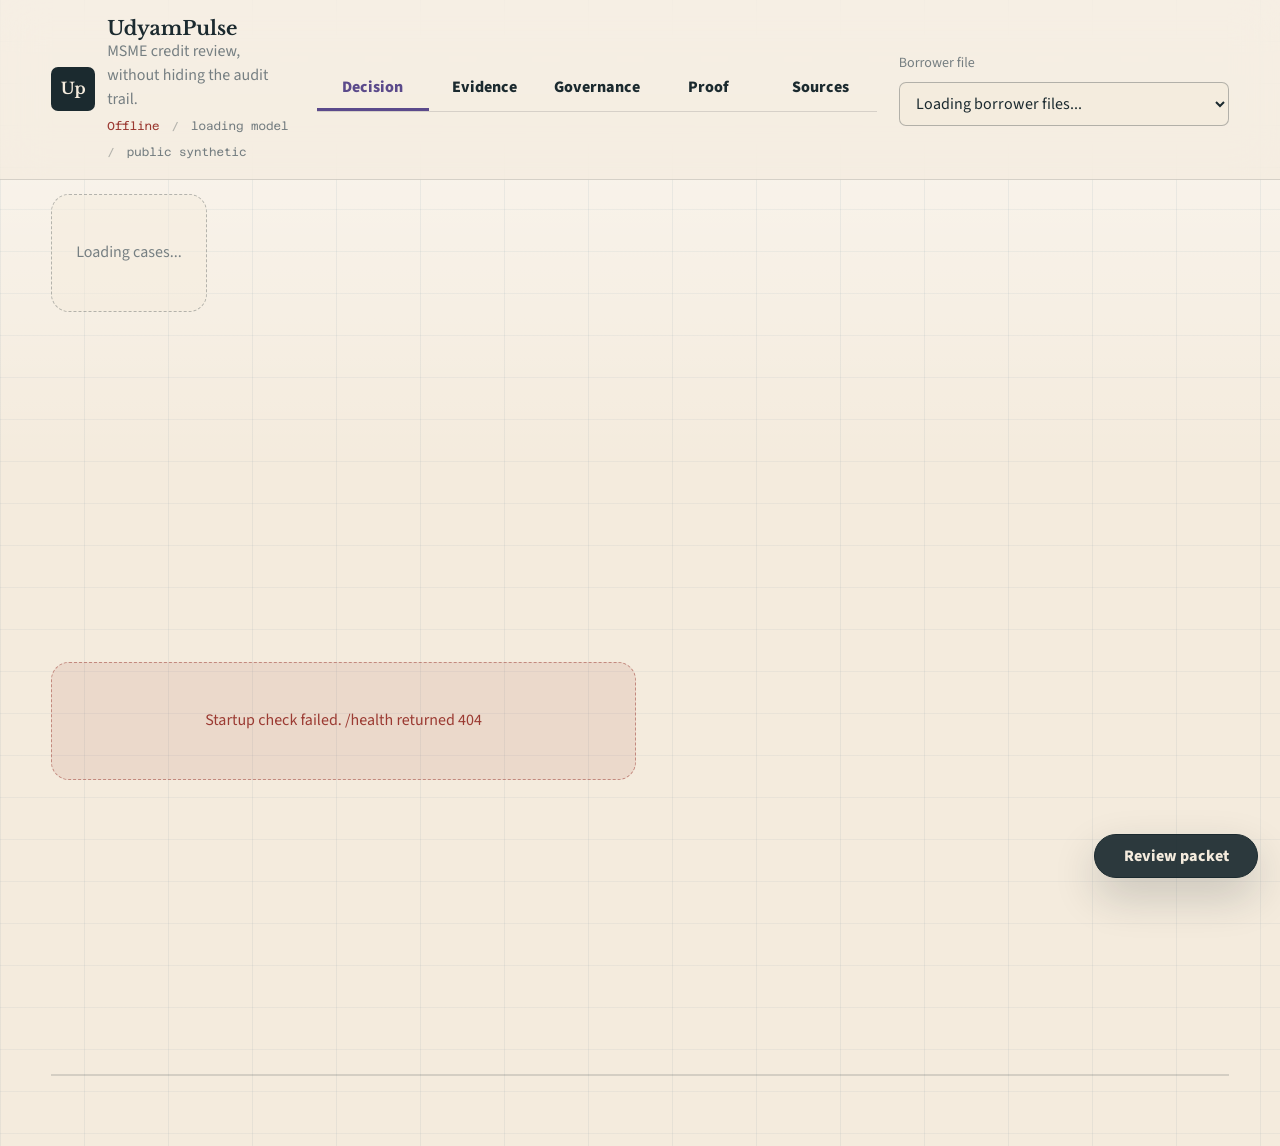
==== frontend/index.html @ 5a3220c5 "Publish Stage 2 submission evidence" ====
<!doctype html>
<html lang="en">
<head>
<meta charset="utf-8" />
<meta name="viewport" content="width=device-width, initial-scale=1" />
<title>UdyamPulse - MSME Credit Review</title>
<link rel="preconnect" href="https://fonts.googleapis.com">
<link rel="preconnect" href="https://fonts.gstatic.com" crossorigin>
<link href="https://fonts.googleapis.com/css2?family=Azeret+Mono:wght@500;600;700&family=Libre+Baskerville:wght@400;700&family=Source+Sans+3:wght@400;500;600;700;800&display=swap" rel="stylesheet">
<link rel="icon" href="data:image/svg+xml,%3Csvg xmlns='http://www.w3.org/2000/svg' viewBox='0 0 32 32'%3E%3Crect width='32' height='32' rx='7' fill='%231B2A2F'/%3E%3Cpath d='M8 9h16v2H8zM8 15h16v2H8zM8 21h10v2H8z' fill='%23F4EBDD'/%3E%3Cpath d='M20 19h5v5h-5z' fill='%235B4A8B'/%3E%3C/svg%3E" />
<style>
  :root {
    color-scheme: light;
    --ledger-ink: #1B2A2F;
    --passbook-paper: #F4EBDD;
    --gst-ruled-blue: #2E5E7E;
    --stamp-violet: #5B4A8B;
    --marigold-audit: #C88A2D;
    --entry-red: #9B3A32;
    --ink-muted: color-mix(in srgb, var(--ledger-ink) 60%, white);
    --line: color-mix(in srgb, var(--ledger-ink) 15%, transparent);
    --line-strong: color-mix(in srgb, var(--ledger-ink) 30%, transparent);
    --veil: color-mix(in srgb, var(--passbook-paper) 66%, transparent);
    --veil-strong: color-mix(in srgb, var(--passbook-paper) 86%, white 6%);
    --violet-veil: color-mix(in srgb, var(--stamp-violet) 10%, transparent);
    --blue-veil: color-mix(in srgb, var(--gst-ruled-blue) 9%, transparent);
    --audit-veil: color-mix(in srgb, var(--marigold-audit) 16%, transparent);
    --red-veil: color-mix(in srgb, var(--entry-red) 10%, transparent);
    --shadow-large: 0 34px 90px color-mix(in srgb, var(--ledger-ink) 18%, transparent);
    --font-display: "Libre Baskerville", Georgia, ui-serif, serif;
    --font-body: "Source Sans 3", "Segoe UI", ui-sans-serif, system-ui, sans-serif;
    --font-utility: "Azeret Mono", "Cascadia Code", ui-monospace, monospace;
    --ease-out: cubic-bezier(0.22, 1, 0.36, 1);
  }

  * {
    box-sizing: border-box;
  }

  html {
    min-width: 320px;
    background: var(--passbook-paper);
  }

  body {
    margin: 0;
    min-height: 100vh;
    color: var(--ledger-ink);
    background:
      linear-gradient(90deg, color-mix(in srgb, var(--gst-ruled-blue) 7%, transparent) 1px, transparent 1px) 0 0 / 84px 84px,
      linear-gradient(0deg, color-mix(in srgb, var(--gst-ruled-blue) 6%, transparent) 1px, transparent 1px) 0 0 / 100% 42px,
      linear-gradient(180deg, color-mix(in srgb, white 62%, transparent), transparent 52vh),
      var(--passbook-paper);
    font-family: var(--font-body);
    font-size: 16px;
    line-height: 1.5;
    text-rendering: geometricPrecision;
    overflow-x: hidden;
  }

  button,
  select,
  input {
    font: inherit;
  }

  button,
  a,
  select {
    min-height: 44px;
  }

  button {
    color: inherit;
    cursor: pointer;
  }

  a {
    color: inherit;
    text-decoration: none;
  }

  code,
  .mono {
    font-family: var(--font-utility);
    font-size: 0.84rem;
  }

  code {
    display: inline-block;
    max-width: 100%;
    padding: 1px 6px;
    border: 1px solid var(--line);
    border-radius: 5px;
    background: color-mix(in srgb, white 34%, transparent);
    overflow-wrap: anywhere;
  }

  .app-canvas {
    min-height: 100vh;
  }

  .top-index {
    position: sticky;
    top: 0;
    z-index: 50;
    display: grid;
    grid-template-columns: minmax(220px, 1fr) minmax(360px, 560px) minmax(250px, 330px);
    gap: 22px;
    align-items: center;
    padding: 18px clamp(18px, 4vw, 54px);
    border-bottom: 1px solid var(--line);
    background: color-mix(in srgb, var(--passbook-paper) 68%, transparent);
    -webkit-backdrop-filter: blur(22px);
    backdrop-filter: blur(22px);
  }

  .brand {
    display: grid;
    grid-template-columns: 44px minmax(0, 1fr);
    gap: 12px;
    align-items: center;
    min-width: 0;
  }

  .brand-mark {
    display: grid;
    place-items: center;
    width: 44px;
    height: 44px;
    border-radius: 7px;
    background: var(--ledger-ink);
    color: var(--passbook-paper);
    font-family: var(--font-display);
    font-weight: 700;
  }

  .brand h1,
  .stage-title,
  .drawer-title,
  .section-title,
  .stamp-letter {
    margin: 0;
    font-family: var(--font-display);
    letter-spacing: 0;
  }

  .brand h1 {
    font-size: 1.22rem;
    line-height: 1.15;
  }

  .brand p,
  .muted,
  .fine-print {
    margin: 0;
    color: var(--ink-muted);
  }

  .status-line {
    display: flex;
    flex-wrap: wrap;
    gap: 8px 12px;
    margin-top: 6px;
    color: var(--ink-muted);
    font-family: var(--font-utility);
    font-size: 0.72rem;
  }

  .status-line span + span::before {
    content: "/";
    margin-right: 12px;
    color: var(--line-strong);
  }

  .status-line [data-state="live"] {
    color: var(--stamp-violet);
  }

  .status-line [data-state="offline"] {
    color: var(--entry-red);
  }

  .nav-index {
    display: grid;
    grid-template-columns: repeat(5, minmax(0, 1fr));
    align-items: center;
    border-bottom: 1px solid var(--line);
  }

  .nav-index button {
    min-width: 0;
    border: 0;
    border-bottom: 3px solid transparent;
    background: transparent;
    font-weight: 800;
  }

  .nav-index button:hover,
  .nav-index button:focus-visible {
    color: var(--gst-ruled-blue);
    outline: 0;
  }

  .nav-index button[aria-selected="true"] {
    color: var(--stamp-violet);
    border-bottom-color: var(--stamp-violet);
  }

  .case-picker {
    display: grid;
    grid-template-columns: minmax(0, 1fr);
    gap: 8px;
  }

  .case-picker label {
    color: var(--ink-muted);
    font-size: 0.88rem;
  }

  .case-select {
    width: 100%;
    min-width: 0;
    padding: 0 12px;
    border: 1px solid var(--line-strong);
    border-radius: 7px;
    background: color-mix(in srgb, var(--passbook-paper) 78%, transparent);
    color: var(--ledger-ink);
  }

  .file-index {
    display: grid;
    gap: 10px;
    padding: 14px clamp(18px, 4vw, 54px) 0;
  }

  .case-list {
    display: flex;
    gap: 18px;
    overflow-x: auto;
    padding-bottom: 8px;
    padding-right: 28px;
    scroll-snap-type: x proximity;
    /* Fifth+ borrower card can exceed the viewport width (5 x ~292px + gaps
       routinely beats the available row width at common desktop sizes); this
       fade signals "more to scroll" instead of reading as a clipped/broken
       layout. Safe no-op if the row happens to fit without overflow. */
    -webkit-mask-image: linear-gradient(to right, black calc(100% - 36px), transparent 100%);
    mask-image: linear-gradient(to right, black calc(100% - 36px), transparent 100%);
  }

  .case-button {
    flex: 0 0 auto;
    min-width: min(292px, 78vw);
    scroll-snap-align: start;
    display: grid;
    gap: 2px;
    padding: 6px 0 10px;
    border: 0;
    border-bottom: 2px solid var(--line);
    background: transparent;
    text-align: left;
  }

  .case-button strong {
    overflow-wrap: anywhere;
  }

  .case-button span {
    color: var(--ink-muted);
    font-size: 0.92rem;
  }

  .case-button:hover,
  .case-button:focus-visible {
    color: var(--gst-ruled-blue);
    outline: 0;
  }

  .case-button[aria-pressed="true"] {
    border-bottom-color: var(--stamp-violet);
    color: var(--stamp-violet);
  }

  .stage-shell {
    display: grid;
    gap: 28px;
    max-width: 1280px;
    margin: 0 auto;
    padding: clamp(28px, 6vw, 76px) clamp(18px, 4vw, 54px) 70px;
  }

  .decision-stage {
    display: grid;
    grid-template-columns: minmax(0, 1.05fr) minmax(280px, 0.95fr);
    gap: clamp(26px, 5vw, 72px);
    align-items: center;
    min-height: min(650px, calc(100vh - 190px));
  }

  .stage-copy {
    min-width: 0;
  }

  .stage-file {
    display: inline-grid;
    grid-auto-flow: column;
    gap: 12px;
    align-items: center;
    margin-bottom: 24px;
    color: var(--ink-muted);
  }

  .stage-file span {
    padding-bottom: 3px;
    border-bottom: 1px solid var(--line-strong);
  }

  .stage-title {
    max-width: 850px;
    font-size: 5.15rem;
    line-height: 0.98;
  }

  .stage-lede {
    max-width: 690px;
    margin: 28px 0 0;
    color: var(--ink-muted);
    font-size: 1.18rem;
  }

  .stage-actions {
    display: flex;
    flex-wrap: wrap;
    gap: 12px;
    margin-top: 30px;
  }

  .primary-action,
  .quiet-action,
  .drawer-close {
    display: inline-flex;
    align-items: center;
    justify-content: center;
    gap: 8px;
    min-width: 132px;
    padding: 0 16px;
    border-radius: 999px;
    font-weight: 800;
  }

  .primary-action {
    border: 1px solid var(--ledger-ink);
    background: var(--ledger-ink);
    color: var(--passbook-paper);
  }

  .quiet-action,
  .drawer-close {
    border: 1px solid var(--line-strong);
    background: color-mix(in srgb, var(--passbook-paper) 54%, transparent);
  }

  .primary-action:hover,
  .primary-action:focus-visible,
  .quiet-action:hover,
  .quiet-action:focus-visible,
  .drawer-close:hover,
  .drawer-close:focus-visible {
    transform: translateY(-1px);
    outline: 0;
  }

  .verdict-stage {
    position: relative;
    min-width: 0;
    padding: clamp(24px, 4vw, 44px);
    border: 1px solid var(--line-strong);
    border-radius: 28px;
    background: color-mix(in srgb, var(--passbook-paper) 50%, transparent);
    -webkit-backdrop-filter: blur(22px);
    backdrop-filter: blur(22px);
    box-shadow: var(--shadow-large);
    overflow: hidden;
  }

  .verdict-stage::before {
    content: "";
    position: absolute;
    inset: 18px;
    border: 2px double color-mix(in srgb, var(--stamp-violet) 74%, transparent);
    border-radius: 22px;
    pointer-events: none;
    transform: rotate(-0.4deg);
  }

  .stamp-note {
    position: relative;
    display: grid;
    gap: 24px;
  }

  .risk-mark {
    width: max-content;
    min-height: 32px;
    display: inline-flex;
    align-items: center;
    padding: 4px 11px;
    border: 1px solid var(--stamp-violet);
    border-radius: 999px;
    color: var(--stamp-violet);
    font-weight: 800;
  }

  .stamp-letter {
    color: var(--stamp-violet);
    font-size: 7.6rem;
    line-height: 0.82;
  }

  .stamp-score {
    display: grid;
    grid-template-columns: minmax(0, 1fr) auto;
    gap: 18px;
    align-items: end;
    padding-bottom: 18px;
    border-bottom: 1px solid color-mix(in srgb, var(--stamp-violet) 34%, transparent);
  }

  .stamp-score strong {
    color: var(--stamp-violet);
    font-family: var(--font-utility);
    font-size: 1.2rem;
  }

  .limit-number {
    color: var(--gst-ruled-blue);
    font-family: var(--font-utility);
    font-size: 2.4rem;
    font-weight: 800;
  }

  .decision-line {
    display: grid;
    gap: 12px;
  }

  .decision-line div {
    display: grid;
    grid-template-columns: minmax(0, 1fr) auto;
    gap: 14px;
    padding-bottom: 12px;
    border-bottom: 1px solid var(--line);
  }

  .decision-line span {
    color: var(--ink-muted);
  }

  .decision-word {
    font-family: var(--font-display);
    font-size: 1.4rem;
  }

  .decision-word.approved {
    color: var(--stamp-violet);
  }

  .decision-word.rejected,
  .entry-red {
    color: var(--entry-red);
  }

  .decision-word.review {
    color: var(--marigold-audit);
  }

  .source-glance {
    grid-column: 1 / -1;
    display: grid;
    grid-template-columns: repeat(4, minmax(0, 1fr));
    gap: 0;
    border-top: 1px solid var(--line-strong);
    border-bottom: 1px solid var(--line-strong);
    background: color-mix(in srgb, var(--passbook-paper) 42%, transparent);
    -webkit-backdrop-filter: blur(18px);
    backdrop-filter: blur(18px);
  }

  .source-glance div {
    min-width: 0;
    padding: 18px;
    border-right: 1px solid var(--line);
  }

  .source-glance div:last-child {
    border-right: 0;
  }

  .source-glance span {
    display: block;
    color: var(--ink-muted);
  }

  .source-glance strong {
    display: block;
    margin-top: 4px;
    overflow-wrap: anywhere;
  }

  .portfolio-ribbon {
    display: grid;
    grid-template-columns: repeat(4, minmax(0, 1fr));
    border-top: 1px solid var(--line);
    border-bottom: 1px solid var(--line);
  }

  .impact-item {
    min-width: 0;
    padding: 20px 22px;
    border-right: 1px solid var(--line);
  }

  .impact-item:last-child {
    border-right: 0;
  }

  .impact-item span {
    color: var(--ink-muted);
  }

  .impact-item strong {
    display: block;
    margin: 5px 0;
    color: var(--gst-ruled-blue);
    font-family: var(--font-utility);
    font-size: 1.45rem;
    overflow-wrap: anywhere;
  }

  .scrim {
    position: fixed;
    inset: 0;
    z-index: 60;
    background: color-mix(in srgb, var(--ledger-ink) 12%, transparent);
    opacity: 0;
    pointer-events: none;
    transition: opacity 240ms var(--ease-out);
  }

  body.drawer-open .scrim {
    opacity: 1;
    pointer-events: none;
  }

  .review-drawer {
    position: fixed;
    z-index: 70;
    top: 154px;
    right: 24px;
    width: min(560px, calc(100vw - 48px));
    height: calc(100vh - 170px);
    display: grid;
    grid-template-rows: auto auto minmax(0, 1fr);
    border: 1px solid var(--line-strong);
    border-radius: 28px;
    background: color-mix(in srgb, var(--passbook-paper) 90%, white 6%);
    -webkit-backdrop-filter: blur(28px);
    backdrop-filter: blur(28px);
    box-shadow: var(--shadow-large);
    transform: translateX(calc(100% + 28px));
    opacity: 0;
    transition: transform 360ms var(--ease-out), opacity 240ms var(--ease-out);
    overflow: hidden;
  }

  body.drawer-open .review-drawer {
    transform: translateX(0);
    opacity: 1;
  }

  .drawer-head {
    display: grid;
    grid-template-columns: minmax(0, 1fr) auto;
    gap: 16px;
    align-items: center;
    padding: 24px 24px 16px;
    border-bottom: 1px solid var(--line);
    background: color-mix(in srgb, var(--passbook-paper) 92%, white 4%);
  }

  .drawer-title {
    font-size: 1.35rem;
  }

  .drawer-stamp {
    display: grid;
    grid-template-columns: auto minmax(0, 1fr);
    gap: 16px;
    align-items: center;
    padding: 18px 24px;
    border-bottom: 1px solid var(--line);
    background: color-mix(in srgb, var(--passbook-paper) 86%, var(--stamp-violet) 8%);
  }

  .drawer-stamp .stamp-letter {
    font-size: 4rem;
  }

  .stamp-ledger {
    display: grid;
    grid-template-columns: repeat(2, minmax(0, 1fr));
    gap: 8px 18px;
  }

  .stamp-ledger div {
    display: grid;
    gap: 1px;
  }

  .stamp-ledger span {
    color: var(--ink-muted);
  }

  .stamp-ledger strong {
    font-family: var(--font-utility);
  }

  .drawer-body {
    min-height: 0;
    overflow: auto;
    padding: 24px;
    background: color-mix(in srgb, var(--passbook-paper) 92%, white 4%);
  }

  .drawer-launch {
    position: fixed;
    right: 22px;
    bottom: 22px;
    z-index: 25;
    min-width: 164px;
    border: 1px solid var(--ledger-ink);
    border-radius: 999px;
    background: color-mix(in srgb, var(--ledger-ink) 92%, transparent);
    color: var(--passbook-paper);
    box-shadow: 0 18px 44px color-mix(in srgb, var(--ledger-ink) 20%, transparent);
    font-weight: 800;
  }

  body.drawer-open .drawer-launch {
    opacity: 0;
    pointer-events: none;
  }

  .detail-grid,
  .detail-grid-3,
  .memo-grid {
    display: grid;
    gap: 16px;
  }

  .detail-grid,
  .memo-grid {
    grid-template-columns: repeat(2, minmax(0, 1fr));
  }

  .detail-grid-3 {
    grid-template-columns: repeat(3, minmax(0, 1fr));
  }

  .detail-section {
    min-width: 0;
    display: grid;
    gap: 14px;
    padding-bottom: 18px;
    border-bottom: 1px solid var(--line);
  }

  .detail-section + .detail-section,
  .spaced {
    margin-top: 22px;
  }

  .section-title {
    font-size: 1.08rem;
  }

  .ledger-table {
    width: 100%;
    border-collapse: collapse;
  }

  .ledger-table td,
  .ledger-table th {
    padding: 10px 0;
    border-bottom: 1px solid var(--line);
    text-align: left;
    vertical-align: top;
  }

  .ledger-table th {
    color: var(--ink-muted);
    font-weight: 700;
  }

  .ledger-table td:last-child,
  .ledger-table th:last-child {
    text-align: right;
  }

  .ledger-table tr:last-child td {
    border-bottom: 0;
  }

  .meter-list,
  .journal-list,
  .reason-list {
    display: grid;
    gap: 12px;
  }

  .meter-list {
    padding-right: 32px;
  }

  .meter-row {
    display: grid;
    gap: 7px;
  }

  .meter-head {
    display: grid;
    grid-template-columns: minmax(0, 1fr) auto;
    gap: 12px;
  }

  .meter-head strong,
  .number {
    font-family: var(--font-utility);
  }

  .score-rule {
    height: 9px;
    border: 1px solid var(--line);
    border-radius: 999px;
    background: color-mix(in srgb, white 40%, transparent);
    overflow: hidden;
  }

  .score-rule span {
    display: block;
    width: var(--value);
    height: 100%;
    background: linear-gradient(90deg, var(--gst-ruled-blue), var(--stamp-violet));
  }

  .journal-row,
  .reason-row {
    display: grid;
    gap: 4px;
    padding: 13px 0;
    border-bottom: 1px solid var(--line);
  }

  .journal-row:last-child,
  .reason-row:last-child {
    border-bottom: 0;
  }

  .journal-state {
    color: var(--gst-ruled-blue);
    font-family: var(--font-utility);
    font-size: 0.82rem;
  }

  .truth-note {
    padding: 13px 14px;
    border: 1px solid color-mix(in srgb, var(--marigold-audit) 40%, transparent);
    border-radius: 12px;
    background: var(--audit-veil);
  }

  .empty-state,
  .error-state,
  .skeleton {
    min-height: 118px;
    display: grid;
    place-items: center;
    padding: 24px;
    border: 1px dashed var(--line-strong);
    border-radius: 18px;
    background: color-mix(in srgb, var(--passbook-paper) 46%, transparent);
    color: var(--ink-muted);
    text-align: center;
  }

  .error-state {
    border-color: color-mix(in srgb, var(--entry-red) 50%, transparent);
    background: var(--red-veil);
    color: var(--entry-red);
  }

  @media (prefers-reduced-motion: reduce) {
    *,
    *::before,
    *::after {
      animation-duration: 0.01ms !important;
      animation-iteration-count: 1 !important;
      scroll-behavior: auto !important;
      transition-duration: 0.01ms !important;
    }
  }

  @media (max-width: 1120px) {
    .top-index {
      grid-template-columns: 1fr;
      gap: 14px;
    }

    .decision-stage {
      grid-template-columns: 1fr;
      min-height: 0;
    }

    .stage-title {
      max-width: 820px;
      font-size: 4.6rem;
    }

    .source-glance,
    .portfolio-ribbon {
      grid-template-columns: repeat(2, minmax(0, 1fr));
    }

    .source-glance div:nth-child(2),
    .impact-item:nth-child(2) {
      border-right: 0;
    }

    .source-glance div:nth-child(-n + 2),
    .impact-item:nth-child(-n + 2) {
      border-bottom: 1px solid var(--line);
    }
  }

  @media (max-width: 760px) {
    body {
      font-size: 15px;
    }

    .top-index {
      padding: 14px 16px;
    }

    .nav-index {
      grid-template-columns: repeat(3, minmax(0, 1fr));
    }

    .file-index {
      padding: 12px 16px 0;
    }

    .stage-shell {
      padding: 26px 16px 132px;
    }

    .portfolio-ribbon {
      margin-bottom: 24px;
    }

    .drawer-launch {
      display: none;
    }

    .stage-title {
      font-size: 2.8rem;
    }

    .stamp-letter {
      font-size: 5.2rem;
    }

    .limit-number {
      font-size: 1.65rem;
    }

    .stage-lede {
      font-size: 1.04rem;
    }

    .verdict-stage {
      border-radius: 22px;
      padding: 22px;
    }

    .decision-line div,
    .stamp-score,
    .stamp-ledger,
    .detail-grid,
    .detail-grid-3,
    .memo-grid,
    .source-glance,
    .portfolio-ribbon {
      grid-template-columns: 1fr;
    }

    .decision-line div,
    .stamp-score {
      align-items: start;
    }

    .source-glance div,
    .impact-item {
      border-right: 0;
      border-bottom: 1px solid var(--line);
    }

    .source-glance div:last-child,
    .impact-item:last-child {
      border-bottom: 0;
    }

    .review-drawer {
      top: auto;
      right: 8px;
      bottom: 8px;
      left: 8px;
      width: auto;
      height: min(78vh, 760px);
      border-radius: 24px;
      transform: translateY(calc(100% + 18px));
    }

    body.drawer-open .review-drawer {
      transform: translateY(0);
    }

    body.drawer-open .scrim {
      pointer-events: auto;
    }

    .drawer-head,
    .drawer-stamp,
    .drawer-body {
      padding-left: 18px;
      padding-right: 18px;
    }

    .drawer-stamp {
      grid-template-columns: 1fr;
    }
  }
</style>
</head>
<body>
  <div class="app-canvas">
    <header class="top-index">
      <a class="brand" href="#mainStage" aria-label="UdyamPulse home">
        <span class="brand-mark" aria-hidden="true">Up</span>
        <span>
          <h1>UdyamPulse</h1>
          <p>MSME credit review, without hiding the audit trail.</p>
          <span class="status-line" aria-label="System status">
            <span id="apiStatus" data-state="checking">Checking API</span>
            <span id="modelStatus">loading model</span>
            <span id="cohortStatus">public synthetic</span>
          </span>
        </span>
      </a>

      <nav id="tabs" class="nav-index" role="tablist" aria-label="Review packet index">
        <button type="button" role="tab" data-tab="decision" aria-selected="true">Decision</button>
        <button type="button" role="tab" data-tab="evidence" aria-selected="false">Evidence</button>
        <button type="button" role="tab" data-tab="governance" aria-selected="false">Governance</button>
        <button type="button" role="tab" data-tab="proof" aria-selected="false">Proof</button>
        <button type="button" role="tab" data-tab="sources" aria-selected="false">Sources</button>
      </nav>

      <div class="case-picker">
        <label for="msme">Borrower file</label>
        <select id="msme" class="case-select" aria-label="Select MSME borrower">
          <option>Loading borrower files...</option>
        </select>
      </div>
    </header>

    <section class="file-index" aria-label="Borrower file index">
      <div id="caseList" class="case-list">
        <div class="skeleton">Loading cases...</div>
      </div>
    </section>

    <main id="mainStage" class="stage-shell">
      <section id="caseSummary" class="decision-stage" aria-live="polite">
        <div class="skeleton">Loading borrower assessment...</div>
      </section>

      <section id="portfolioMetrics" class="portfolio-ribbon" aria-label="Portfolio impact"></section>
    </main>

    <button id="drawerToggle" class="drawer-launch" type="button">Review packet</button>
    <div id="drawerScrim" class="scrim" aria-hidden="true"></div>

    <aside id="reviewDrawer" class="review-drawer" aria-label="Sliding review packet" aria-hidden="true">
      <div class="drawer-head">
        <div>
          <h2 id="drawerTitle" class="drawer-title">Decision packet</h2>
          <p class="muted">Focused detail for the selected index item.</p>
        </div>
        <button id="drawerClose" class="drawer-close" type="button">Close</button>
      </div>
      <section id="decisionStamp" class="drawer-stamp" aria-label="Decision summary">
        <div class="skeleton">Loading decision stamp...</div>
      </section>
      <div id="tabContent" class="drawer-body" role="tabpanel">
        <div class="skeleton">Preparing review packet...</div>
      </div>
    </aside>
  </div>

  <script>
    const API_BASE = window.location.protocol === "file:" ? "http://localhost:8000" : "";
    const state = {
      health: null,
      msmes: [],
      portfolio: null,
      governance: null,
      validation: null,
      model: null,
      deployment: null,
      outcomeContract: null,
      submissionProof: null,
      activeId: "ntc_hero",
      activeScore: null,
      activeTab: "decision",
      drawerOpen: false,
    };

    const els = {
      apiStatus: document.getElementById("apiStatus"),
      modelStatus: document.getElementById("modelStatus"),
      cohortStatus: document.getElementById("cohortStatus"),
      msme: document.getElementById("msme"),
      caseList: document.getElementById("caseList"),
      caseSummary: document.getElementById("caseSummary"),
      decisionStamp: document.getElementById("decisionStamp"),
      portfolioMetrics: document.getElementById("portfolioMetrics"),
      tabs: document.getElementById("tabs"),
      tabContent: document.getElementById("tabContent"),
      drawer: document.getElementById("reviewDrawer"),
      drawerTitle: document.getElementById("drawerTitle"),
      drawerToggle: document.getElementById("drawerToggle"),
      drawerClose: document.getElementById("drawerClose"),
      drawerScrim: document.getElementById("drawerScrim"),
    };

    const currency = new Intl.NumberFormat("en-IN", {
      style: "currency",
      currency: "INR",
      maximumFractionDigits: 0,
    });

    const drawerTitles = {
      decision: "Decision packet",
      evidence: "Evidence packet",
      governance: "Governance packet",
      proof: "Judge proof",
      sources: "Source register",
    };

    function esc(value) {
      return String(value ?? "")
        .replace(/&/g, "&amp;")
        .replace(/</g, "&lt;")
        .replace(/>/g, "&gt;")
        .replace(/"/g, "&quot;")
        .replace(/'/g, "&#039;");
    }

    function formatCurrency(value) {
      return currency.format(Number(value || 0));
    }

    function titleize(value) {
      return String(value ?? "-")
        .replace(/_/g, " ")
        .replace(/\b\w/g, (char) => char.toUpperCase());
    }

    function code(value) {
      return `<code>${esc(value)}</code>`;
    }

    function riskMark(label) {
      return `<span class="risk-mark">${esc(label || "Review risk")}</span>`;
    }

    function statusClass(value) {
      const text = String(value || "").toLowerCase();
      if (/(reject|decline|missing|fail|offline|high|thin)/.test(text)) return "entry-red";
      if (/(approved|pass|live|connected|ready|low|stable)/.test(text)) return "approved";
      return "";
    }

    async function api(path) {
      const response = await fetch(`${API_BASE}${path}`);
      if (!response.ok) throw new Error(`${path} returned ${response.status}`);
      return response.json();
    }

    function setDrawerOpen(open) {
      state.drawerOpen = open;
      document.body.classList.toggle("drawer-open", open);
      els.drawer.setAttribute("aria-hidden", String(!open));
    }

    function setApiStatus(ok, label) {
      els.apiStatus.textContent = label;
      els.apiStatus.dataset.state = ok ? "live" : "offline";
    }

    function setModelStatusText() {
      const runtime = state.model || state.governance?.model?.runtime || {};
      return (runtime.active_provider || "fallback").replaceAll("_", " ");
    }

    function holdoutMetrics() {
      return state.validation?.splits?.holdout || state.validation?.metrics || null;
    }

    function updateStatusLine() {
      els.modelStatus.textContent = `${setModelStatusText()} model`;
      els.cohortStatus.textContent = state.portfolio?.cohort_label || "public synthetic";
    }

    function miniLedger(items) {
      return `<table class="ledger-table"><tbody>${items.map(([label, value]) => `
        <tr><td>${esc(label)}</td><td class="number">${esc(value)}</td></tr>
      `).join("")}</tbody></table>`;
    }

    function renderPortfolioMetrics() {
      const summary = state.portfolio?.summary;
      if (!summary) {
        els.portfolioMetrics.innerHTML = `<div class="empty-state">Portfolio impact unavailable.</div>`;
        return;
      }
      const pilot = state.portfolio?.pilot_metrics;
      const items = [
        ["NTC rescues", summary.ntc_rescued, "thin-file files approved with alternate data"],
        ["Credit unlocked", formatCurrency(summary.credit_unlocked), "public demo cohort"],
        ["Approval lift (target)", pilot ? `+${pilot.ntc_ntb_approval_lift_pct.value}%` : `+${summary.alternate_data_approvals - summary.traditional_approvals}`, "pilot target, not a measured benchmark"],
        ["Decision time (target)", pilot ? `${pilot.decision_time_reduction_pct.value}% saved` : `${summary.decision_time_minutes} min`, `assumed vs ${summary.manual_baseline_days} day manual baseline, not timed`],
      ];
      els.portfolioMetrics.innerHTML = items.map(([label, value, detail]) => `
        <article class="impact-item">
          <span>${esc(label)}</span>
          <strong>${esc(value)}</strong>
          <p class="fine-print">${esc(detail)}</p>
        </article>
      `).join("");
    }

    function renderCases() {
      els.msme.innerHTML = state.msmes.map((item) => `
        <option value="${esc(item.id)}">${esc(item.name)}</option>
      `).join("");
      els.msme.value = state.activeId;

      const cases = state.portfolio?.cases || [];
      els.caseList.innerHTML = cases.map((item) => `
        <button class="case-button" type="button" data-case="${esc(item.id)}" aria-pressed="${item.id === state.activeId}">
          <strong>${esc(item.name)}</strong>
          <span>${esc(item.sector)} / ${esc(item.district)}</span>
          <span class="mono">${esc(item.grade)} grade / ${formatCurrency(item.eligible_limit)}</span>
        </button>
      `).join("");
    }

    function sourceByName(score, name) {
      return (score.data_sources || []).find((source) => source.source === name)?.signal || "Source signal ready";
    }

    function renderSourceGlance(score) {
      const sources = [
        ["AA cash flow", sourceByName(score, "Account Aggregator")],
        ["GST discipline", sourceByName(score, "GST")],
        ["UPI velocity", sourceByName(score, "UPI")],
        ["EPFO footprint", sourceByName(score, "EPFO")],
      ];
      return `<div class="source-glance">${sources.map(([label, value]) => `
        <div><span>${esc(label)}</span><strong>${esc(value)}</strong></div>
      `).join("")}</div>`;
    }

    function renderCaseSummary(score) {
      if (!score) {
        els.caseSummary.innerHTML = `<div class="skeleton">Select a borrower file.</div>`;
        return;
      }
      const profile = score.profile || {};
      const fileId = state.activeId.replace(/_/g, "-");
      const traditionalClass = score.traditional.decision === "Approved" ? "approved" : "rejected";
      const alternateClass = score.alternate_data_decision.toLowerCase();
      const ntcLabel = profile.has_bureau_history ? "Bureau history present" : "New-to-Credit / New-to-Bank";
      const title = score.traditional.decision === "Rejected" && score.alternate_data_decision === "Approved"
        ? "Bureau rejection reversed."
        : score.alternate_data_decision === "Review"
          ? "Evidence moved to review."
          : score.alternate_data_decision === "Rejected"
            ? "Risk evidence confirms decline."
            : "Governed credit decision ready.";

      els.caseSummary.innerHTML = `
        <div class="stage-copy">
          <div class="stage-file">
            <span class="mono">UP-${esc(fileId)}</span>
            <span>${esc(profile.sector || "MSME")} / ${esc(profile.district || "India")}</span>
            <span>${esc(ntcLabel)}</span>
          </div>
          <h2 class="stage-title">${esc(title)}</h2>
          <p class="stage-lede">${esc(score.name)} is ${esc(score.alternate_data_decision.toLowerCase())} for ${formatCurrency(score.eligible_limit)} after consented cash-flow, GST, UPI, EPFO-style, and bureau signals are reviewed. Detailed reasons, fairness checks, proof, and sandbox boundaries live in the sliding review packet.</p>
          <div class="stage-actions">
            <button class="primary-action" type="button" data-open-tab="decision">Open decision packet</button>
            <button class="quiet-action" type="button" data-open-tab="sources">View source map</button>
          </div>
        </div>
        <aside class="verdict-stage" aria-label="Decision stage">
          <div class="stamp-note">
            ${riskMark(score.risk_band)}
            <div class="stamp-score">
              <span class="stamp-letter">${esc(score.grade)}</span>
              <strong>${esc(score.score)}/100</strong>
            </div>
            <div>
              <p class="muted">Eligible limit</p>
              <div class="limit-number">${formatCurrency(score.eligible_limit)}</div>
            </div>
            <div class="decision-line">
              <div><span>Traditional bureau screen</span><strong class="decision-word ${traditionalClass}">${esc(score.traditional.decision)}</strong></div>
              <div><span>UdyamPulse alternate-data review</span><strong class="decision-word ${alternateClass}">${esc(score.alternate_data_decision)}</strong></div>
              <div><span>Runtime</span><strong class="mono">${esc(setModelStatusText())}</strong></div>
            </div>
          </div>
        </aside>
        ${renderSourceGlance(score)}
      `;

      els.caseSummary.querySelectorAll("[data-open-tab]").forEach((button) => {
        button.addEventListener("click", () => setTab(button.dataset.openTab, true));
      });
    }

    function renderDecisionStamp(score) {
      const validation = holdoutMetrics();
      const governance = state.governance;
      if (!score) {
        els.decisionStamp.innerHTML = `<div class="skeleton">Decision summary unavailable.</div>`;
        return;
      }
      els.decisionStamp.innerHTML = `
        <span class="stamp-letter">${esc(score.grade)}</span>
        <div class="stamp-ledger">
          <div><span>Score</span><strong>${esc(score.score)}/100</strong></div>
          <div><span>Risk</span><strong>${esc(score.risk_band)}</strong></div>
          <div><span>Limit</span><strong>${formatCurrency(score.eligible_limit)}</strong></div>
          <div><span>Model</span><strong>${esc(setModelStatusText())}</strong></div>
          <div><span>Audit</span><strong>${esc(governance?.audit?.events_recorded ?? "-")} events</strong></div>
          <div><span>Holdout AUC</span><strong>${esc(validation?.auc ?? "-")}</strong></div>
        </div>
      `;
    }

    function renderPillars(score) {
      return Object.entries(score.pillars || {}).map(([key, value]) => {
        const width = Math.max(0, Math.min(100, Number(value) * 5));
        return `
          <div class="meter-row">
            <div class="meter-head"><span>${esc(titleize(key))}</span><strong>${esc(value)}/20</strong></div>
            <div class="score-rule" aria-hidden="true"><span style="--value: ${width}%;"></span></div>
          </div>
        `;
      }).join("");
    }

    function renderReasons(reasons = []) {
      return reasons.map((reason) => `
        <article class="reason-row">
          <strong>${esc(reason)}</strong>
        </article>
      `).join("") || `<div class="empty-state">No reason codes available.</div>`;
    }

    function itemTitle(item) {
      return item.control || item.code || item.stage || item.source || item.layer || item.step || item.title || item.criterion || item.common_pattern || "Review item";
    }

    function itemDetail(item) {
      return item.detail || item.evidence || item.signal || item.proves || item.expected || item.implemented || item.udyampulse_advantage || item.proof || "";
    }

    function renderJournal(items = [], emptyLabel = "No rows available.") {
      return items.map((item) => {
        const stateText = item.status || item.decision || item.method || item.endpoint || item.category || "Review";
        return `
          <article class="journal-row">
            <span class="journal-state ${statusClass(stateText)}">${esc(stateText)}</span>
            <strong>${esc(itemTitle(item))}</strong>
            <p class="muted">${esc(itemDetail(item))}</p>
          </article>
        `;
      }).join("") || `<div class="empty-state">${esc(emptyLabel)}</div>`;
    }

    function renderFairnessRows(rows = []) {
      return `<table class="ledger-table"><tbody>${rows.map((row) => `
        <tr><td>${esc(row.group)} (${esc(row.count)})</td><td class="number">${esc(row.alternate_approval_rate)}%</td></tr>
      `).join("") || `<tr><td>No rows</td><td class="number">-</td></tr>`}</tbody></table>`;
    }

    function renderDecisionTab(score) {
      const improvement = score.improvement_plan;
      const improvementText = improvement
        ? `${improvement.action} Potential grade: ${improvement.potential_grade}; limit uplift: ${formatCurrency(improvement.limit_increase)}.`
        : "Maintain GST filing continuity, low bounce rate, and broad digital counterparties to preserve the current fast-track grade.";
      return `
        <section class="detail-section">
          <h3 class="section-title">Five-pillar health ledger</h3>
          <div class="meter-list">${renderPillars(score)}</div>
        </section>
        <section class="detail-section">
          <h3 class="section-title">Reason-code journal</h3>
          <div class="reason-list">${renderReasons(score.reasons)}</div>
        </section>
        <section class="detail-section">
          <h3 class="section-title">Underwriter memo</h3>
          <p>${esc(score.memo)}</p>
        </section>
        <section class="detail-section">
          <h3 class="section-title">Borrower improvement note</h3>
          <p>${esc(improvementText)}</p>
        </section>
      `;
    }

    function renderEvidenceTab(score) {
      const pd = score.pd_estimate;
      const pdLine = typeof pd === "number"
        ? `<p class="muted">Proxy PD <strong>${(pd * 100).toFixed(1)}%</strong> via <code>${esc(score.ml?.provider)}</code>; review threshold ${((score.ml?.pd_review_threshold ?? 0) * 100).toFixed(1)}%.</p>
           <p class="truth-note">Public consumer-credit proxy, not IDBI/MSME calibration. It may route a scorecard/model disagreement to human review, but it cannot auto-decline.</p>`
        : "";
      return `
        <section class="detail-section">
          <h3 class="section-title">Model attribution</h3>
          <p class="muted">Baseline score ${esc(score.ml?.baseline_score)} with exact Shapley-equivalent contributions from the active PD model.</p>
          ${pdLine}
          <div class="reason-list spaced">${renderReasons(score.ml?.top_reasons || [])}</div>
        </section>
        <section class="detail-section">
          <h3 class="section-title">Decision path</h3>
          <div class="journal-list">${renderJournal(score.decision_path, "No decision path rows available.")}</div>
        </section>
        <section class="detail-section">
          <h3 class="section-title">Policy guardrails</h3>
          ${miniLedger([
            ["Policy version", score.policy?.version || "-"],
            ["Decision route", score.policy?.route || "-"],
            ["Policy decision", score.policy?.decision || score.alternate_data_decision],
          ])}
          <div class="journal-list">${renderJournal(score.policy_guardrails, "No guardrail rows available.")}</div>
        </section>
      `;
    }

    function renderGovernanceTab() {
      const governance = state.governance;
      const validation = holdoutMetrics();
      const validationDesign = state.validation?.validation_design;
      const pilot = governance?.pilot_metrics || state.portfolio?.pilot_metrics;
      const fairness = governance?.fairness || {};
      const runtime = governance?.model?.runtime || {};
      const deployment = state.deployment || governance?.deployment || {};
      if (!governance) return `<div class="empty-state">Governance data is not loaded yet.</div>`;

      return `
        <section class="detail-section">
          <h3 class="section-title">Model and audit</h3>
          ${miniLedger([
            ["Audit events", governance.audit.events_recorded],
            ["Model version", governance.model.version],
            ["Active model", runtime.active_provider || "linear"],
          ])}
        </section>
        <section class="detail-section">
          <h3 class="section-title">Public proxy holdout</h3>
          ${validation ? miniLedger([
            ["AUC", validation.auc],
            ["Gini", validation.gini],
            ["KS", validation.ks],
            ["PR-AUC", validation.pr_auc],
            ["Brier", validation.brier_score],
            ["Calibration error", validation.expected_calibration_error],
            ["PSI stability", state.validation?.drift?.psi_development_vs_holdout ?? "-"],
          ]) : `<div class="empty-state">No validation report.</div>`}
          ${validationDesign ? `<p class="truth-note">${esc(validationDesign)}</p>` : ""}
        </section>
        <section class="detail-section">
          <h3 class="section-title">Pilot promotion gate</h3>
          ${miniLedger([
            ["Runtime mode", titleize(deployment.mode)],
            ["Current status", titleize(deployment.status)],
            ["Pilot ready", deployment.pilot_ready ? "Yes" : "No - blocked safely"],
            ["Blocking gates", deployment.blockers?.length ?? "-"],
          ])}
          <p class="truth-note">The public demo stays available. Pilot and production startup fail closed until every bank-data, OOT, identity, HMAC, and durable-audit gate passes.</p>
          <div class="journal-list">${renderJournal(deployment.gates, "No deployment gates available.")}</div>
        </section>
        <section class="detail-section">
          <h3 class="section-title">Pilot KPI targets</h3>
          ${pilot ? miniLedger([
            ["NTC/NTB lift", `+${pilot.ntc_ntb_approval_lift_pct.value}%`],
            ["Decision time", `${pilot.decision_time_reduction_pct.value}% saved`],
            ["Approved sectors", pilot.portfolio_diversification.approved_sector_count],
            ["Approved districts", pilot.portfolio_diversification.approved_district_count],
          ]) : `<div class="empty-state">No pilot KPI rows.</div>`}
        </section>
        <section class="detail-section">
          <h3 class="section-title">Live controls</h3>
          <div class="journal-list">${renderJournal(governance.controls, "No control rows available.")}</div>
        </section>
        <section class="detail-section">
          <h3 class="section-title">Fairness gap checks</h3>
          <p class="muted">${esc(fairness.note || "Public cohort check only; production pilot requires outcome-linked monitoring.")}</p>
          <h3 class="section-title spaced">Bureau history</h3>
          ${renderFairnessRows(fairness.by_bureau_history)}
          <h3 class="section-title spaced">Sector</h3>
          ${renderFairnessRows(fairness.by_sector)}
          <h3 class="section-title spaced">Geography</h3>
          ${renderFairnessRows(fairness.by_geography)}
        </section>
      `;
    }

    function evidenceCodes(items = []) {
      return items.map((item) => code(item)).join(" ");
    }

    function renderProofTab() {
      const proof = state.submissionProof;
      if (!proof) return `<div class="empty-state">Submission proof is not loaded yet.</div>`;
      const hero = proof.hero_reversal || {};
      const truth = proof.truth_boundary || {};
      const rubric = proof.rubric_scorecard || [];
      const gaps = proof.competitor_gap_map || [];
      const runbook = proof.judge_runbook || [];
      const capabilities = proof.backend_capabilities || [];
      const apis = proof.api_catalog || [];

      return `
        <section class="detail-section">
          <h3 class="section-title">Judge proof</h3>
          ${miniLedger([
            ["Proof API", proof.status || "Live"],
            ["Hero case", hero.case || "-"],
            ["Traditional", hero.traditional_decision || "-"],
            ["UdyamPulse", hero.alternate_data_decision || "-"],
            ["Grade", `${hero.grade || "-"} / ${hero.score ?? "-"} score`],
          ])}
        </section>
        <section class="detail-section">
          <h3 class="section-title">Truth boundary</h3>
          ${miniLedger([
            ["Public data", truth.public_data ? "Synthetic demo cohort" : "-"],
            ["Private IDBI data", truth.private_idbi_data === "not_claimed" ? "Not claimed" : titleize(truth.private_idbi_data)],
            ["Sandbox access", truth.sandbox_access ? "Post-shortlisting" : "-"],
            ["Production model", truth.production_model ? "Public proxy blocked from pilot" : "-"],
          ])}
        </section>
        <section class="detail-section">
          <h3 class="section-title">Rubric scorecard</h3>
          <div class="journal-list">
            ${rubric.map((item) => `
              <article class="journal-row">
                <span class="journal-state">${esc(item.criterion || "Rubric")}</span>
                <strong>${esc(item.proof)}</strong>
                <p class="muted">${evidenceCodes(item.evidence)}</p>
              </article>
            `).join("")}
          </div>
        </section>
        <section class="detail-section">
          <h3 class="section-title">Competitor gap map</h3>
          <div class="journal-list">${renderJournal(gaps, "No competitor gap rows.")}</div>
        </section>
        <section class="detail-section">
          <h3 class="section-title">Judge runbook</h3>
          <div class="journal-list">${renderJournal(runbook, "No runbook rows.")}</div>
        </section>
        <section class="detail-section">
          <h3 class="section-title">Backend capability and API catalog</h3>
          <div class="journal-list">${renderJournal(capabilities, "No capability rows.")}</div>
          <div class="journal-list spaced">${apis.map((item) => `
            <article class="journal-row">
              <span class="journal-state">${esc(item.method)} ${esc(item.path)}</span>
              <strong>${esc(item.layer)}</strong>
              <p class="muted">${esc(item.proves)}</p>
            </article>
          `).join("")}</div>
        </section>
      `;
    }

    function renderSourcesTab(score) {
      const contract = state.outcomeContract || {};
      const split = contract.split_policy || {};
      return `
        <section class="detail-section">
          <h3 class="section-title">Data source register</h3>
          <div class="journal-list">${renderJournal(score.data_sources, "No source rows available.")}</div>
        </section>
        <section class="detail-section">
          <h3 class="section-title">Sandbox readiness</h3>
          <div class="journal-list">
            <article class="journal-row">
              <span class="journal-state">Current cohort</span>
              <strong>Public synthetic data</strong>
              <p class="muted">The repository does not include private IDBI sandbox credentials, customer data, or repayment labels.</p>
            </article>
            <article class="journal-row">
              <span class="journal-state">Feed contract</span>
              <strong>AA/GST/UPI/EPFO payload path</strong>
              <p class="muted">${code("POST /sandbox/score")} accepts sandbox-style payloads and maps them into this same score packet.</p>
            </article>
            <article class="journal-row">
              <span class="journal-state">${esc(contract.contract_version || "Outcome contract")}</span>
              <strong>Dated 12-month labels · ${esc(split.method || "chronological OOT split")}</strong>
              <p class="muted">No random shuffle: ${esc(split.random_shuffle === false ? "enforced" : "pending")}. ${code("GET /sandbox/outcome-contract")} defines the schema; ${code("POST /sandbox/pilot-readiness")} checks maturity, temporal splits, source coverage, NTC volume, and fairness support without persisting records.</p>
            </article>
            <article class="journal-row">
              <span class="journal-state">Stage 2 boundary</span>
              <strong>IDBI-calibrated retraining and Bedrock</strong>
              <p class="muted">Retrain the shipped XGBoost/logistic pipeline on dated IDBI MSME outcomes, validate a true out-of-time window, and enable Bedrock memos only with approved credentials.</p>
            </article>
          </div>
        </section>
      `;
    }

    function renderTabContent() {
      const score = state.activeScore;
      if (!score) {
        els.tabContent.innerHTML = `<div class="skeleton">Select a borrower file to render the review packet.</div>`;
        return;
      }
      const views = {
        decision: () => renderDecisionTab(score),
        evidence: () => renderEvidenceTab(score),
        governance: () => renderGovernanceTab(),
        proof: () => renderProofTab(),
        sources: () => renderSourcesTab(score),
      };
      els.drawerTitle.textContent = drawerTitles[state.activeTab] || "Review packet";
      els.tabContent.innerHTML = views[state.activeTab]?.() || views.decision();
    }

    function setTab(tab, openDrawer = true) {
      state.activeTab = tab;
      els.tabs.querySelectorAll("[data-tab]").forEach((button) => {
        button.setAttribute("aria-selected", String(button.dataset.tab === tab));
      });
      renderTabContent();
      if (openDrawer) setDrawerOpen(true);
    }

    async function refreshGovernance() {
      state.governance = await api("/governance");
      state.deployment = state.governance?.deployment || state.deployment;
    }

    async function loadCase(id) {
      state.activeId = id;
      els.msme.value = id;
      renderCases();
      els.caseSummary.innerHTML = `<div class="skeleton">Scoring selected MSME...</div>`;
      els.decisionStamp.innerHTML = `<div class="skeleton">Refreshing decision summary...</div>`;
      els.tabContent.innerHTML = `<div class="skeleton">Preparing review packet...</div>`;
      try {
        const score = await api(`/msmes/${encodeURIComponent(id)}/score`);
        state.activeScore = score;
        await refreshGovernance();
        renderCaseSummary(score);
        renderDecisionStamp(score);
        renderTabContent();
        setApiStatus(true, "Live API");
        updateStatusLine();
      } catch (error) {
        setApiStatus(false, "Offline");
        els.caseSummary.innerHTML = `<div class="error-state">Could not reach the UdyamPulse API. ${esc(error.message)}</div>`;
        els.decisionStamp.innerHTML = `<div class="empty-state">Decision summary unavailable while the API is offline.</div>`;
        els.tabContent.innerHTML = `<div class="empty-state">Review evidence is unavailable while the API is offline.</div>`;
      }
    }

    async function init() {
      try {
        const [health, msmes, portfolio, governance, validation, model, deployment, outcomeContract, submissionProof] = await Promise.all([
          api("/health"),
          api("/msmes"),
          api("/portfolio"),
          api("/governance"),
          api("/model/evaluation"),
          api("/model/status"),
          api("/deployment/readiness"),
          api("/sandbox/outcome-contract"),
          api("/submission/proof"),
        ]);

        state.health = health;
        state.msmes = msmes;
        state.portfolio = portfolio;
        state.governance = governance;
        state.validation = validation;
        state.model = model;
        state.deployment = deployment;
        state.outcomeContract = outcomeContract;
        state.submissionProof = submissionProof;

        setApiStatus(health.status === "ok", health.status === "ok" ? "Live API" : "Check API");
        updateStatusLine();
        renderPortfolioMetrics();
        renderCases();

        els.msme.addEventListener("change", (event) => loadCase(event.target.value));
        els.caseList.addEventListener("click", (event) => {
          const button = event.target.closest("[data-case]");
          if (button) loadCase(button.dataset.case);
        });
        els.tabs.addEventListener("click", (event) => {
          const button = event.target.closest("[data-tab]");
          if (button) setTab(button.dataset.tab, true);
        });
        els.drawerToggle.addEventListener("click", () => setDrawerOpen(true));
        els.drawerClose.addEventListener("click", () => setDrawerOpen(false));
        els.drawerScrim.addEventListener("click", () => setDrawerOpen(false));
        window.addEventListener("keydown", (event) => {
          if (event.key === "Escape") setDrawerOpen(false);
        });

        await loadCase(state.activeId);
      } catch (error) {
        setApiStatus(false, "Offline");
        els.caseSummary.innerHTML = `<div class="error-state">Startup check failed. ${esc(error.message)}</div>`;
        els.decisionStamp.innerHTML = `<div class="empty-state">Model and audit status could not be fetched.</div>`;
        els.tabContent.innerHTML = `<div class="empty-state">The review shell loaded, but API evidence could not be fetched.</div>`;
      }
    }

    init();
  </script>
</body>
</html>
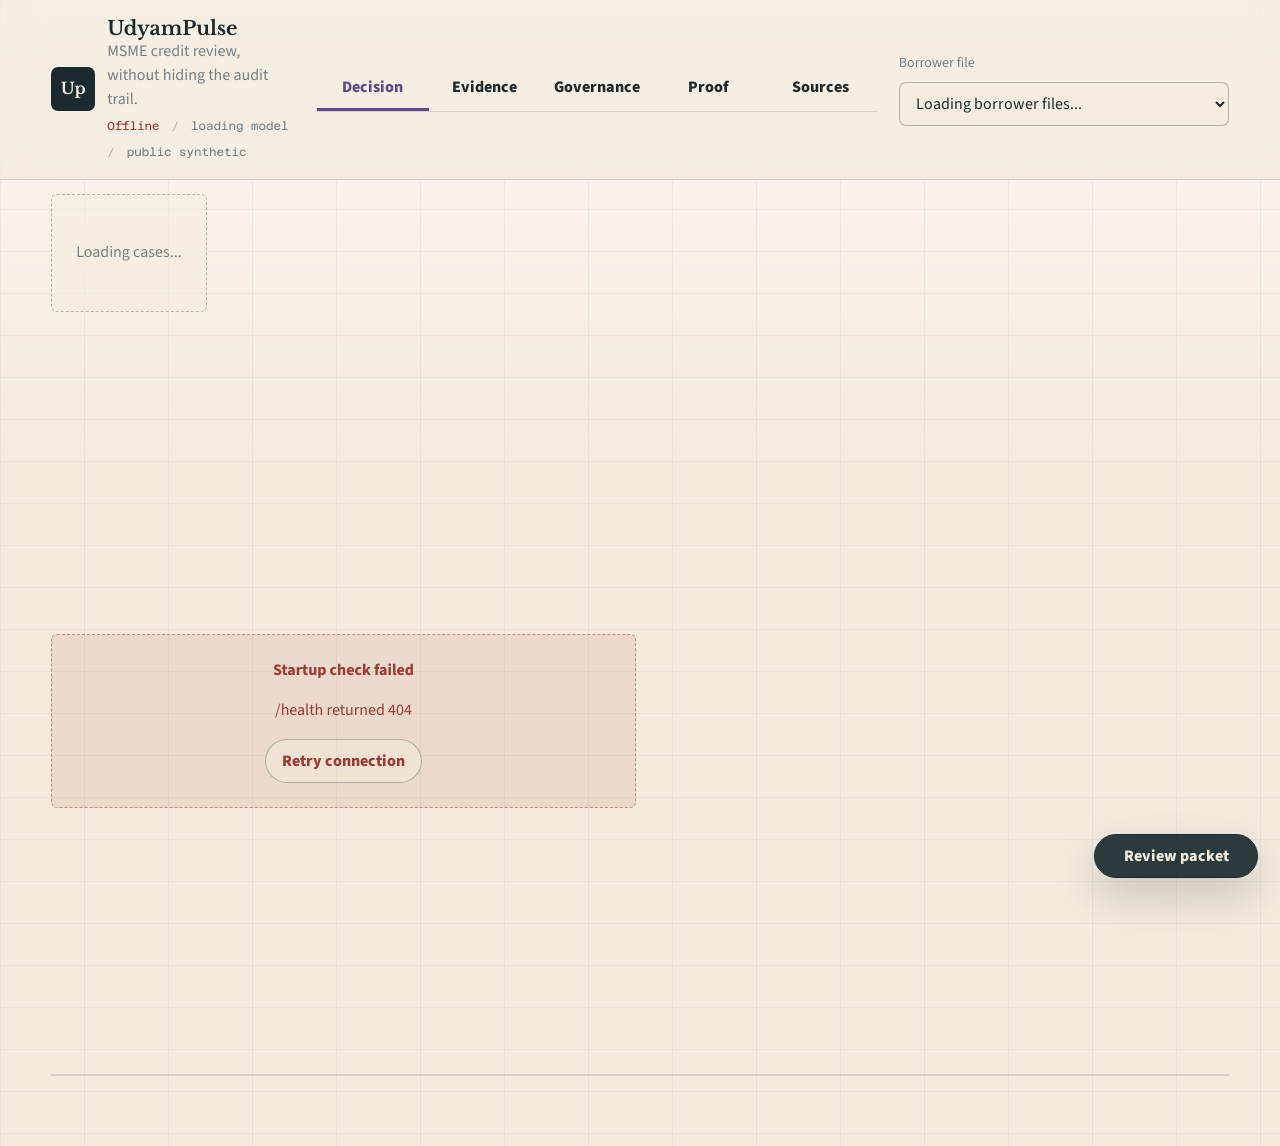
==== commit be05037b: "Refine the underwriter review experience" ====
--- a/frontend/index.html
+++ b/frontend/index.html
@@ -3,964 +3,26 @@
 <head>
 <meta charset="utf-8" />
 <meta name="viewport" content="width=device-width, initial-scale=1" />
+<meta name="theme-color" content="#F4EBDD" />
+<meta name="description" content="UdyamPulse is an explainable MSME credit-review cockpit for thin-file lending, model governance, and sandbox readiness." />
 <title>UdyamPulse - MSME Credit Review</title>
+<link rel="canonical" href="https://id-ysm9.onrender.com/" />
 <link rel="preconnect" href="https://fonts.googleapis.com">
 <link rel="preconnect" href="https://fonts.gstatic.com" crossorigin>
 <link href="https://fonts.googleapis.com/css2?family=Azeret+Mono:wght@500;600;700&family=Libre+Baskerville:wght@400;700&family=Source+Sans+3:wght@400;500;600;700;800&display=swap" rel="stylesheet">
 <link rel="icon" href="data:image/svg+xml,%3Csvg xmlns='http://www.w3.org/2000/svg' viewBox='0 0 32 32'%3E%3Crect width='32' height='32' rx='7' fill='%231B2A2F'/%3E%3Cpath d='M8 9h16v2H8zM8 15h16v2H8zM8 21h10v2H8z' fill='%23F4EBDD'/%3E%3Cpath d='M20 19h5v5h-5z' fill='%235B4A8B'/%3E%3C/svg%3E" />
-<style>
-  :root {
-    color-scheme: light;
-    --ledger-ink: #1B2A2F;
-    --passbook-paper: #F4EBDD;
-    --gst-ruled-blue: #2E5E7E;
-    --stamp-violet: #5B4A8B;
-    --marigold-audit: #C88A2D;
-    --entry-red: #9B3A32;
-    --ink-muted: color-mix(in srgb, var(--ledger-ink) 60%, white);
-    --line: color-mix(in srgb, var(--ledger-ink) 15%, transparent);
-    --line-strong: color-mix(in srgb, var(--ledger-ink) 30%, transparent);
-    --veil: color-mix(in srgb, var(--passbook-paper) 66%, transparent);
-    --veil-strong: color-mix(in srgb, var(--passbook-paper) 86%, white 6%);
-    --violet-veil: color-mix(in srgb, var(--stamp-violet) 10%, transparent);
-    --blue-veil: color-mix(in srgb, var(--gst-ruled-blue) 9%, transparent);
-    --audit-veil: color-mix(in srgb, var(--marigold-audit) 16%, transparent);
-    --red-veil: color-mix(in srgb, var(--entry-red) 10%, transparent);
-    --shadow-large: 0 34px 90px color-mix(in srgb, var(--ledger-ink) 18%, transparent);
-    --font-display: "Libre Baskerville", Georgia, ui-serif, serif;
-    --font-body: "Source Sans 3", "Segoe UI", ui-sans-serif, system-ui, sans-serif;
-    --font-utility: "Azeret Mono", "Cascadia Code", ui-monospace, monospace;
-    --ease-out: cubic-bezier(0.22, 1, 0.36, 1);
-  }
-
-  * {
-    box-sizing: border-box;
-  }
-
-  html {
-    min-width: 320px;
-    background: var(--passbook-paper);
-  }
-
-  body {
-    margin: 0;
-    min-height: 100vh;
-    color: var(--ledger-ink);
-    background:
-      linear-gradient(90deg, color-mix(in srgb, var(--gst-ruled-blue) 7%, transparent) 1px, transparent 1px) 0 0 / 84px 84px,
-      linear-gradient(0deg, color-mix(in srgb, var(--gst-ruled-blue) 6%, transparent) 1px, transparent 1px) 0 0 / 100% 42px,
-      linear-gradient(180deg, color-mix(in srgb, white 62%, transparent), transparent 52vh),
-      var(--passbook-paper);
-    font-family: var(--font-body);
-    font-size: 16px;
-    line-height: 1.5;
-    text-rendering: geometricPrecision;
-    overflow-x: hidden;
-  }
-
-  button,
-  select,
-  input {
-    font: inherit;
-  }
-
-  button,
-  a,
-  select {
-    min-height: 44px;
-  }
-
-  button {
-    color: inherit;
-    cursor: pointer;
-  }
-
-  a {
-    color: inherit;
-    text-decoration: none;
-  }
-
-  code,
-  .mono {
-    font-family: var(--font-utility);
-    font-size: 0.84rem;
-  }
-
-  code {
-    display: inline-block;
-    max-width: 100%;
-    padding: 1px 6px;
-    border: 1px solid var(--line);
-    border-radius: 5px;
-    background: color-mix(in srgb, white 34%, transparent);
-    overflow-wrap: anywhere;
-  }
-
-  .app-canvas {
-    min-height: 100vh;
-  }
-
-  .top-index {
-    position: sticky;
-    top: 0;
-    z-index: 50;
-    display: grid;
-    grid-template-columns: minmax(220px, 1fr) minmax(360px, 560px) minmax(250px, 330px);
-    gap: 22px;
-    align-items: center;
-    padding: 18px clamp(18px, 4vw, 54px);
-    border-bottom: 1px solid var(--line);
-    background: color-mix(in srgb, var(--passbook-paper) 68%, transparent);
-    -webkit-backdrop-filter: blur(22px);
-    backdrop-filter: blur(22px);
-  }
-
-  .brand {
-    display: grid;
-    grid-template-columns: 44px minmax(0, 1fr);
-    gap: 12px;
-    align-items: center;
-    min-width: 0;
-  }
-
-  .brand-mark {
-    display: grid;
-    place-items: center;
-    width: 44px;
-    height: 44px;
-    border-radius: 7px;
-    background: var(--ledger-ink);
-    color: var(--passbook-paper);
-    font-family: var(--font-display);
-    font-weight: 700;
-  }
-
-  .brand h1,
-  .stage-title,
-  .drawer-title,
-  .section-title,
-  .stamp-letter {
-    margin: 0;
-    font-family: var(--font-display);
-    letter-spacing: 0;
-  }
-
-  .brand h1 {
-    font-size: 1.22rem;
-    line-height: 1.15;
-  }
-
-  .brand p,
-  .muted,
-  .fine-print {
-    margin: 0;
-    color: var(--ink-muted);
-  }
-
-  .status-line {
-    display: flex;
-    flex-wrap: wrap;
-    gap: 8px 12px;
-    margin-top: 6px;
-    color: var(--ink-muted);
-    font-family: var(--font-utility);
-    font-size: 0.72rem;
-  }
-
-  .status-line span + span::before {
-    content: "/";
-    margin-right: 12px;
-    color: var(--line-strong);
-  }
-
-  .status-line [data-state="live"] {
-    color: var(--stamp-violet);
-  }
-
-  .status-line [data-state="offline"] {
-    color: var(--entry-red);
-  }
-
-  .nav-index {
-    display: grid;
-    grid-template-columns: repeat(5, minmax(0, 1fr));
-    align-items: center;
-    border-bottom: 1px solid var(--line);
-  }
-
-  .nav-index button {
-    min-width: 0;
-    border: 0;
-    border-bottom: 3px solid transparent;
-    background: transparent;
-    font-weight: 800;
-  }
-
-  .nav-index button:hover,
-  .nav-index button:focus-visible {
-    color: var(--gst-ruled-blue);
-    outline: 0;
-  }
-
-  .nav-index button[aria-selected="true"] {
-    color: var(--stamp-violet);
-    border-bottom-color: var(--stamp-violet);
-  }
-
-  .case-picker {
-    display: grid;
-    grid-template-columns: minmax(0, 1fr);
-    gap: 8px;
-  }
-
-  .case-picker label {
-    color: var(--ink-muted);
-    font-size: 0.88rem;
-  }
-
-  .case-select {
-    width: 100%;
-    min-width: 0;
-    padding: 0 12px;
-    border: 1px solid var(--line-strong);
-    border-radius: 7px;
-    background: color-mix(in srgb, var(--passbook-paper) 78%, transparent);
-    color: var(--ledger-ink);
-  }
-
-  .file-index {
-    display: grid;
-    gap: 10px;
-    padding: 14px clamp(18px, 4vw, 54px) 0;
-  }
-
-  .case-list {
-    display: flex;
-    gap: 18px;
-    overflow-x: auto;
-    padding-bottom: 8px;
-    padding-right: 28px;
-    scroll-snap-type: x proximity;
-    /* Fifth+ borrower card can exceed the viewport width (5 x ~292px + gaps
-       routinely beats the available row width at common desktop sizes); this
-       fade signals "more to scroll" instead of reading as a clipped/broken
-       layout. Safe no-op if the row happens to fit without overflow. */
-    -webkit-mask-image: linear-gradient(to right, black calc(100% - 36px), transparent 100%);
-    mask-image: linear-gradient(to right, black calc(100% - 36px), transparent 100%);
-  }
-
-  .case-button {
-    flex: 0 0 auto;
-    min-width: min(292px, 78vw);
-    scroll-snap-align: start;
-    display: grid;
-    gap: 2px;
-    padding: 6px 0 10px;
-    border: 0;
-    border-bottom: 2px solid var(--line);
-    background: transparent;
-    text-align: left;
-  }
-
-  .case-button strong {
-    overflow-wrap: anywhere;
-  }
-
-  .case-button span {
-    color: var(--ink-muted);
-    font-size: 0.92rem;
-  }
-
-  .case-button:hover,
-  .case-button:focus-visible {
-    color: var(--gst-ruled-blue);
-    outline: 0;
-  }
-
-  .case-button[aria-pressed="true"] {
-    border-bottom-color: var(--stamp-violet);
-    color: var(--stamp-violet);
-  }
-
-  .stage-shell {
-    display: grid;
-    gap: 28px;
-    max-width: 1280px;
-    margin: 0 auto;
-    padding: clamp(28px, 6vw, 76px) clamp(18px, 4vw, 54px) 70px;
-  }
-
-  .decision-stage {
-    display: grid;
-    grid-template-columns: minmax(0, 1.05fr) minmax(280px, 0.95fr);
-    gap: clamp(26px, 5vw, 72px);
-    align-items: center;
-    min-height: min(650px, calc(100vh - 190px));
-  }
-
-  .stage-copy {
-    min-width: 0;
-  }
-
-  .stage-file {
-    display: inline-grid;
-    grid-auto-flow: column;
-    gap: 12px;
-    align-items: center;
-    margin-bottom: 24px;
-    color: var(--ink-muted);
-  }
-
-  .stage-file span {
-    padding-bottom: 3px;
-    border-bottom: 1px solid var(--line-strong);
-  }
-
-  .stage-title {
-    max-width: 850px;
-    font-size: 5.15rem;
-    line-height: 0.98;
-  }
-
-  .stage-lede {
-    max-width: 690px;
-    margin: 28px 0 0;
-    color: var(--ink-muted);
-    font-size: 1.18rem;
-  }
-
-  .stage-actions {
-    display: flex;
-    flex-wrap: wrap;
-    gap: 12px;
-    margin-top: 30px;
-  }
-
-  .primary-action,
-  .quiet-action,
-  .drawer-close {
-    display: inline-flex;
-    align-items: center;
-    justify-content: center;
-    gap: 8px;
-    min-width: 132px;
-    padding: 0 16px;
-    border-radius: 999px;
-    font-weight: 800;
-  }
-
-  .primary-action {
-    border: 1px solid var(--ledger-ink);
-    background: var(--ledger-ink);
-    color: var(--passbook-paper);
-  }
-
-  .quiet-action,
-  .drawer-close {
-    border: 1px solid var(--line-strong);
-    background: color-mix(in srgb, var(--passbook-paper) 54%, transparent);
-  }
-
-  .primary-action:hover,
-  .primary-action:focus-visible,
-  .quiet-action:hover,
-  .quiet-action:focus-visible,
-  .drawer-close:hover,
-  .drawer-close:focus-visible {
-    transform: translateY(-1px);
-    outline: 0;
-  }
-
-  .verdict-stage {
-    position: relative;
-    min-width: 0;
-    padding: clamp(24px, 4vw, 44px);
-    border: 1px solid var(--line-strong);
-    border-radius: 28px;
-    background: color-mix(in srgb, var(--passbook-paper) 50%, transparent);
-    -webkit-backdrop-filter: blur(22px);
-    backdrop-filter: blur(22px);
-    box-shadow: var(--shadow-large);
-    overflow: hidden;
-  }
-
-  .verdict-stage::before {
-    content: "";
-    position: absolute;
-    inset: 18px;
-    border: 2px double color-mix(in srgb, var(--stamp-violet) 74%, transparent);
-    border-radius: 22px;
-    pointer-events: none;
-    transform: rotate(-0.4deg);
-  }
-
-  .stamp-note {
-    position: relative;
-    display: grid;
-    gap: 24px;
-  }
-
-  .risk-mark {
-    width: max-content;
-    min-height: 32px;
-    display: inline-flex;
-    align-items: center;
-    padding: 4px 11px;
-    border: 1px solid var(--stamp-violet);
-    border-radius: 999px;
-    color: var(--stamp-violet);
-    font-weight: 800;
-  }
-
-  .stamp-letter {
-    color: var(--stamp-violet);
-    font-size: 7.6rem;
-    line-height: 0.82;
-  }
-
-  .stamp-score {
-    display: grid;
-    grid-template-columns: minmax(0, 1fr) auto;
-    gap: 18px;
-    align-items: end;
-    padding-bottom: 18px;
-    border-bottom: 1px solid color-mix(in srgb, var(--stamp-violet) 34%, transparent);
-  }
-
-  .stamp-score strong {
-    color: var(--stamp-violet);
-    font-family: var(--font-utility);
-    font-size: 1.2rem;
-  }
-
-  .limit-number {
-    color: var(--gst-ruled-blue);
-    font-family: var(--font-utility);
-    font-size: 2.4rem;
-    font-weight: 800;
-  }
-
-  .decision-line {
-    display: grid;
-    gap: 12px;
-  }
-
-  .decision-line div {
-    display: grid;
-    grid-template-columns: minmax(0, 1fr) auto;
-    gap: 14px;
-    padding-bottom: 12px;
-    border-bottom: 1px solid var(--line);
-  }
-
-  .decision-line span {
-    color: var(--ink-muted);
-  }
-
-  .decision-word {
-    font-family: var(--font-display);
-    font-size: 1.4rem;
-  }
-
-  .decision-word.approved {
-    color: var(--stamp-violet);
-  }
-
-  .decision-word.rejected,
-  .entry-red {
-    color: var(--entry-red);
-  }
-
-  .decision-word.review {
-    color: var(--marigold-audit);
-  }
-
-  .source-glance {
-    grid-column: 1 / -1;
-    display: grid;
-    grid-template-columns: repeat(4, minmax(0, 1fr));
-    gap: 0;
-    border-top: 1px solid var(--line-strong);
-    border-bottom: 1px solid var(--line-strong);
-    background: color-mix(in srgb, var(--passbook-paper) 42%, transparent);
-    -webkit-backdrop-filter: blur(18px);
-    backdrop-filter: blur(18px);
-  }
-
-  .source-glance div {
-    min-width: 0;
-    padding: 18px;
-    border-right: 1px solid var(--line);
-  }
-
-  .source-glance div:last-child {
-    border-right: 0;
-  }
-
-  .source-glance span {
-    display: block;
-    color: var(--ink-muted);
-  }
-
-  .source-glance strong {
-    display: block;
-    margin-top: 4px;
-    overflow-wrap: anywhere;
-  }
-
-  .portfolio-ribbon {
-    display: grid;
-    grid-template-columns: repeat(4, minmax(0, 1fr));
-    border-top: 1px solid var(--line);
-    border-bottom: 1px solid var(--line);
-  }
-
-  .impact-item {
-    min-width: 0;
-    padding: 20px 22px;
-    border-right: 1px solid var(--line);
-  }
-
-  .impact-item:last-child {
-    border-right: 0;
-  }
-
-  .impact-item span {
-    color: var(--ink-muted);
-  }
-
-  .impact-item strong {
-    display: block;
-    margin: 5px 0;
-    color: var(--gst-ruled-blue);
-    font-family: var(--font-utility);
-    font-size: 1.45rem;
-    overflow-wrap: anywhere;
-  }
-
-  .scrim {
-    position: fixed;
-    inset: 0;
-    z-index: 60;
-    background: color-mix(in srgb, var(--ledger-ink) 12%, transparent);
-    opacity: 0;
-    pointer-events: none;
-    transition: opacity 240ms var(--ease-out);
-  }
-
-  body.drawer-open .scrim {
-    opacity: 1;
-    pointer-events: none;
-  }
-
-  .review-drawer {
-    position: fixed;
-    z-index: 70;
-    top: 154px;
-    right: 24px;
-    width: min(560px, calc(100vw - 48px));
-    height: calc(100vh - 170px);
-    display: grid;
-    grid-template-rows: auto auto minmax(0, 1fr);
-    border: 1px solid var(--line-strong);
-    border-radius: 28px;
-    background: color-mix(in srgb, var(--passbook-paper) 90%, white 6%);
-    -webkit-backdrop-filter: blur(28px);
-    backdrop-filter: blur(28px);
-    box-shadow: var(--shadow-large);
-    transform: translateX(calc(100% + 28px));
-    opacity: 0;
-    transition: transform 360ms var(--ease-out), opacity 240ms var(--ease-out);
-    overflow: hidden;
-  }
-
-  body.drawer-open .review-drawer {
-    transform: translateX(0);
-    opacity: 1;
-  }
-
-  .drawer-head {
-    display: grid;
-    grid-template-columns: minmax(0, 1fr) auto;
-    gap: 16px;
-    align-items: center;
-    padding: 24px 24px 16px;
-    border-bottom: 1px solid var(--line);
-    background: color-mix(in srgb, var(--passbook-paper) 92%, white 4%);
-  }
-
-  .drawer-title {
-    font-size: 1.35rem;
-  }
-
-  .drawer-stamp {
-    display: grid;
-    grid-template-columns: auto minmax(0, 1fr);
-    gap: 16px;
-    align-items: center;
-    padding: 18px 24px;
-    border-bottom: 1px solid var(--line);
-    background: color-mix(in srgb, var(--passbook-paper) 86%, var(--stamp-violet) 8%);
-  }
-
-  .drawer-stamp .stamp-letter {
-    font-size: 4rem;
-  }
-
-  .stamp-ledger {
-    display: grid;
-    grid-template-columns: repeat(2, minmax(0, 1fr));
-    gap: 8px 18px;
-  }
-
-  .stamp-ledger div {
-    display: grid;
-    gap: 1px;
-  }
-
-  .stamp-ledger span {
-    color: var(--ink-muted);
-  }
-
-  .stamp-ledger strong {
-    font-family: var(--font-utility);
-  }
-
-  .drawer-body {
-    min-height: 0;
-    overflow: auto;
-    padding: 24px;
-    background: color-mix(in srgb, var(--passbook-paper) 92%, white 4%);
-  }
-
-  .drawer-launch {
-    position: fixed;
-    right: 22px;
-    bottom: 22px;
-    z-index: 25;
-    min-width: 164px;
-    border: 1px solid var(--ledger-ink);
-    border-radius: 999px;
-    background: color-mix(in srgb, var(--ledger-ink) 92%, transparent);
-    color: var(--passbook-paper);
-    box-shadow: 0 18px 44px color-mix(in srgb, var(--ledger-ink) 20%, transparent);
-    font-weight: 800;
-  }
-
-  body.drawer-open .drawer-launch {
-    opacity: 0;
-    pointer-events: none;
-  }
-
-  .detail-grid,
-  .detail-grid-3,
-  .memo-grid {
-    display: grid;
-    gap: 16px;
-  }
-
-  .detail-grid,
-  .memo-grid {
-    grid-template-columns: repeat(2, minmax(0, 1fr));
-  }
-
-  .detail-grid-3 {
-    grid-template-columns: repeat(3, minmax(0, 1fr));
-  }
-
-  .detail-section {
-    min-width: 0;
-    display: grid;
-    gap: 14px;
-    padding-bottom: 18px;
-    border-bottom: 1px solid var(--line);
-  }
-
-  .detail-section + .detail-section,
-  .spaced {
-    margin-top: 22px;
-  }
-
-  .section-title {
-    font-size: 1.08rem;
-  }
-
-  .ledger-table {
-    width: 100%;
-    border-collapse: collapse;
-  }
-
-  .ledger-table td,
-  .ledger-table th {
-    padding: 10px 0;
-    border-bottom: 1px solid var(--line);
-    text-align: left;
-    vertical-align: top;
-  }
-
-  .ledger-table th {
-    color: var(--ink-muted);
-    font-weight: 700;
-  }
-
-  .ledger-table td:last-child,
-  .ledger-table th:last-child {
-    text-align: right;
-  }
-
-  .ledger-table tr:last-child td {
-    border-bottom: 0;
-  }
-
-  .meter-list,
-  .journal-list,
-  .reason-list {
-    display: grid;
-    gap: 12px;
-  }
-
-  .meter-list {
-    padding-right: 32px;
-  }
-
-  .meter-row {
-    display: grid;
-    gap: 7px;
-  }
-
-  .meter-head {
-    display: grid;
-    grid-template-columns: minmax(0, 1fr) auto;
-    gap: 12px;
-  }
-
-  .meter-head strong,
-  .number {
-    font-family: var(--font-utility);
-  }
-
-  .score-rule {
-    height: 9px;
-    border: 1px solid var(--line);
-    border-radius: 999px;
-    background: color-mix(in srgb, white 40%, transparent);
-    overflow: hidden;
-  }
-
-  .score-rule span {
-    display: block;
-    width: var(--value);
-    height: 100%;
-    background: linear-gradient(90deg, var(--gst-ruled-blue), var(--stamp-violet));
-  }
-
-  .journal-row,
-  .reason-row {
-    display: grid;
-    gap: 4px;
-    padding: 13px 0;
-    border-bottom: 1px solid var(--line);
-  }
-
-  .journal-row:last-child,
-  .reason-row:last-child {
-    border-bottom: 0;
-  }
-
-  .journal-state {
-    color: var(--gst-ruled-blue);
-    font-family: var(--font-utility);
-    font-size: 0.82rem;
-  }
-
-  .truth-note {
-    padding: 13px 14px;
-    border: 1px solid color-mix(in srgb, var(--marigold-audit) 40%, transparent);
-    border-radius: 12px;
-    background: var(--audit-veil);
-  }
-
-  .empty-state,
-  .error-state,
-  .skeleton {
-    min-height: 118px;
-    display: grid;
-    place-items: center;
-    padding: 24px;
-    border: 1px dashed var(--line-strong);
-    border-radius: 18px;
-    background: color-mix(in srgb, var(--passbook-paper) 46%, transparent);
-    color: var(--ink-muted);
-    text-align: center;
-  }
-
-  .error-state {
-    border-color: color-mix(in srgb, var(--entry-red) 50%, transparent);
-    background: var(--red-veil);
-    color: var(--entry-red);
-  }
-
-  @media (prefers-reduced-motion: reduce) {
-    *,
-    *::before,
-    *::after {
-      animation-duration: 0.01ms !important;
-      animation-iteration-count: 1 !important;
-      scroll-behavior: auto !important;
-      transition-duration: 0.01ms !important;
-    }
-  }
-
-  @media (max-width: 1120px) {
-    .top-index {
-      grid-template-columns: 1fr;
-      gap: 14px;
-    }
-
-    .decision-stage {
-      grid-template-columns: 1fr;
-      min-height: 0;
-    }
-
-    .stage-title {
-      max-width: 820px;
-      font-size: 4.6rem;
-    }
-
-    .source-glance,
-    .portfolio-ribbon {
-      grid-template-columns: repeat(2, minmax(0, 1fr));
-    }
-
-    .source-glance div:nth-child(2),
-    .impact-item:nth-child(2) {
-      border-right: 0;
-    }
-
-    .source-glance div:nth-child(-n + 2),
-    .impact-item:nth-child(-n + 2) {
-      border-bottom: 1px solid var(--line);
-    }
-  }
-
-  @media (max-width: 760px) {
-    body {
-      font-size: 15px;
-    }
-
-    .top-index {
-      padding: 14px 16px;
-    }
-
-    .nav-index {
-      grid-template-columns: repeat(3, minmax(0, 1fr));
-    }
-
-    .file-index {
-      padding: 12px 16px 0;
-    }
-
-    .stage-shell {
-      padding: 26px 16px 132px;
-    }
-
-    .portfolio-ribbon {
-      margin-bottom: 24px;
-    }
-
-    .drawer-launch {
-      display: none;
-    }
-
-    .stage-title {
-      font-size: 2.8rem;
-    }
-
-    .stamp-letter {
-      font-size: 5.2rem;
-    }
-
-    .limit-number {
-      font-size: 1.65rem;
-    }
-
-    .stage-lede {
-      font-size: 1.04rem;
-    }
-
-    .verdict-stage {
-      border-radius: 22px;
-      padding: 22px;
-    }
-
-    .decision-line div,
-    .stamp-score,
-    .stamp-ledger,
-    .detail-grid,
-    .detail-grid-3,
-    .memo-grid,
-    .source-glance,
-    .portfolio-ribbon {
-      grid-template-columns: 1fr;
-    }
-
-    .decision-line div,
-    .stamp-score {
-      align-items: start;
-    }
-
-    .source-glance div,
-    .impact-item {
-      border-right: 0;
-      border-bottom: 1px solid var(--line);
-    }
-
-    .source-glance div:last-child,
-    .impact-item:last-child {
-      border-bottom: 0;
-    }
-
-    .review-drawer {
-      top: auto;
-      right: 8px;
-      bottom: 8px;
-      left: 8px;
-      width: auto;
-      height: min(78vh, 760px);
-      border-radius: 24px;
-      transform: translateY(calc(100% + 18px));
-    }
-
-    body.drawer-open .review-drawer {
-      transform: translateY(0);
-    }
-
-    body.drawer-open .scrim {
-      pointer-events: auto;
-    }
-
-    .drawer-head,
-    .drawer-stamp,
-    .drawer-body {
-      padding-left: 18px;
-      padding-right: 18px;
-    }
-
-    .drawer-stamp {
-      grid-template-columns: 1fr;
-    }
-  }
-</style>
+<link rel="stylesheet" href="styles.css" />
 </head>
 <body>
+  <a class="skip-link" href="#mainStage">Skip to credit decision</a>
   <div class="app-canvas">
-    <header class="top-index">
+    <header class="top-index" data-inert-when-drawer>
       <a class="brand" href="#mainStage" aria-label="UdyamPulse home">
         <span class="brand-mark" aria-hidden="true">Up</span>
         <span>
           <h1>UdyamPulse</h1>
           <p>MSME credit review, without hiding the audit trail.</p>
-          <span class="status-line" aria-label="System status">
+          <span class="status-line" role="status" aria-label="System status">
             <span id="apiStatus" data-state="checking">Checking API</span>
             <span id="modelStatus">loading model</span>
             <span id="cohortStatus">public synthetic</span>
@@ -969,28 +31,28 @@
       </a>
 
       <nav id="tabs" class="nav-index" role="tablist" aria-label="Review packet index">
-        <button type="button" role="tab" data-tab="decision" aria-selected="true">Decision</button>
-        <button type="button" role="tab" data-tab="evidence" aria-selected="false">Evidence</button>
-        <button type="button" role="tab" data-tab="governance" aria-selected="false">Governance</button>
-        <button type="button" role="tab" data-tab="proof" aria-selected="false">Proof</button>
-        <button type="button" role="tab" data-tab="sources" aria-selected="false">Sources</button>
+        <button id="tab-decision" type="button" role="tab" data-tab="decision" aria-controls="tabContent" aria-selected="true" tabindex="0">Decision</button>
+        <button id="tab-evidence" type="button" role="tab" data-tab="evidence" aria-controls="tabContent" aria-selected="false" tabindex="-1">Evidence</button>
+        <button id="tab-governance" type="button" role="tab" data-tab="governance" aria-controls="tabContent" aria-selected="false" tabindex="-1">Governance</button>
+        <button id="tab-proof" type="button" role="tab" data-tab="proof" aria-controls="tabContent" aria-selected="false" tabindex="-1">Proof</button>
+        <button id="tab-sources" type="button" role="tab" data-tab="sources" aria-controls="tabContent" aria-selected="false" tabindex="-1">Sources</button>
       </nav>
 
       <div class="case-picker">
         <label for="msme">Borrower file</label>
-        <select id="msme" class="case-select" aria-label="Select MSME borrower">
+        <select id="msme" class="case-select">
           <option>Loading borrower files...</option>
         </select>
       </div>
     </header>
 
-    <section class="file-index" aria-label="Borrower file index">
+    <section class="file-index" aria-label="Borrower file index" data-inert-when-drawer>
       <div id="caseList" class="case-list">
         <div class="skeleton">Loading cases...</div>
       </div>
     </section>
 
-    <main id="mainStage" class="stage-shell">
+    <main id="mainStage" class="stage-shell" tabindex="-1" data-inert-when-drawer>
       <section id="caseSummary" class="decision-stage" aria-live="polite">
         <div class="skeleton">Loading borrower assessment...</div>
       </section>
@@ -998,664 +60,27 @@
       <section id="portfolioMetrics" class="portfolio-ribbon" aria-label="Portfolio impact"></section>
     </main>
 
-    <button id="drawerToggle" class="drawer-launch" type="button">Review packet</button>
+    <button id="drawerToggle" class="drawer-launch" type="button" aria-haspopup="dialog" aria-controls="reviewDrawer" data-inert-when-drawer>Review packet</button>
     <div id="drawerScrim" class="scrim" aria-hidden="true"></div>
 
-    <aside id="reviewDrawer" class="review-drawer" aria-label="Sliding review packet" aria-hidden="true">
+    <aside id="reviewDrawer" class="review-drawer" role="dialog" aria-modal="true" aria-labelledby="drawerTitle" aria-hidden="true" inert>
       <div class="drawer-head">
         <div>
-          <h2 id="drawerTitle" class="drawer-title">Decision packet</h2>
+          <h2 id="drawerTitle" class="drawer-title" tabindex="-1">Decision packet</h2>
           <p class="muted">Focused detail for the selected index item.</p>
         </div>
-        <button id="drawerClose" class="drawer-close" type="button">Close</button>
+        <button id="drawerClose" class="drawer-close" type="button" aria-label="Close review packet">Close</button>
       </div>
       <section id="decisionStamp" class="drawer-stamp" aria-label="Decision summary">
         <div class="skeleton">Loading decision stamp...</div>
       </section>
-      <div id="tabContent" class="drawer-body" role="tabpanel">
+      <div id="tabContent" class="drawer-body" role="tabpanel" aria-labelledby="tab-decision">
         <div class="skeleton">Preparing review packet...</div>
       </div>
     </aside>
   </div>
 
-  <script>
-    const API_BASE = window.location.protocol === "file:" ? "http://localhost:8000" : "";
-    const state = {
-      health: null,
-      msmes: [],
-      portfolio: null,
-      governance: null,
-      validation: null,
-      model: null,
-      deployment: null,
-      outcomeContract: null,
-      submissionProof: null,
-      activeId: "ntc_hero",
-      activeScore: null,
-      activeTab: "decision",
-      drawerOpen: false,
-    };
-
-    const els = {
-      apiStatus: document.getElementById("apiStatus"),
-      modelStatus: document.getElementById("modelStatus"),
-      cohortStatus: document.getElementById("cohortStatus"),
-      msme: document.getElementById("msme"),
-      caseList: document.getElementById("caseList"),
-      caseSummary: document.getElementById("caseSummary"),
-      decisionStamp: document.getElementById("decisionStamp"),
-      portfolioMetrics: document.getElementById("portfolioMetrics"),
-      tabs: document.getElementById("tabs"),
-      tabContent: document.getElementById("tabContent"),
-      drawer: document.getElementById("reviewDrawer"),
-      drawerTitle: document.getElementById("drawerTitle"),
-      drawerToggle: document.getElementById("drawerToggle"),
-      drawerClose: document.getElementById("drawerClose"),
-      drawerScrim: document.getElementById("drawerScrim"),
-    };
-
-    const currency = new Intl.NumberFormat("en-IN", {
-      style: "currency",
-      currency: "INR",
-      maximumFractionDigits: 0,
-    });
-
-    const drawerTitles = {
-      decision: "Decision packet",
-      evidence: "Evidence packet",
-      governance: "Governance packet",
-      proof: "Judge proof",
-      sources: "Source register",
-    };
-
-    function esc(value) {
-      return String(value ?? "")
-        .replace(/&/g, "&amp;")
-        .replace(/</g, "&lt;")
-        .replace(/>/g, "&gt;")
-        .replace(/"/g, "&quot;")
-        .replace(/'/g, "&#039;");
-    }
-
-    function formatCurrency(value) {
-      return currency.format(Number(value || 0));
-    }
-
-    function titleize(value) {
-      return String(value ?? "-")
-        .replace(/_/g, " ")
-        .replace(/\b\w/g, (char) => char.toUpperCase());
-    }
-
-    function code(value) {
-      return `<code>${esc(value)}</code>`;
-    }
-
-    function riskMark(label) {
-      return `<span class="risk-mark">${esc(label || "Review risk")}</span>`;
-    }
-
-    function statusClass(value) {
-      const text = String(value || "").toLowerCase();
-      if (/(reject|decline|missing|fail|offline|high|thin)/.test(text)) return "entry-red";
-      if (/(approved|pass|live|connected|ready|low|stable)/.test(text)) return "approved";
-      return "";
-    }
-
-    async function api(path) {
-      const response = await fetch(`${API_BASE}${path}`);
-      if (!response.ok) throw new Error(`${path} returned ${response.status}`);
-      return response.json();
-    }
-
-    function setDrawerOpen(open) {
-      state.drawerOpen = open;
-      document.body.classList.toggle("drawer-open", open);
-      els.drawer.setAttribute("aria-hidden", String(!open));
-    }
-
-    function setApiStatus(ok, label) {
-      els.apiStatus.textContent = label;
-      els.apiStatus.dataset.state = ok ? "live" : "offline";
-    }
-
-    function setModelStatusText() {
-      const runtime = state.model || state.governance?.model?.runtime || {};
-      return (runtime.active_provider || "fallback").replaceAll("_", " ");
-    }
-
-    function holdoutMetrics() {
-      return state.validation?.splits?.holdout || state.validation?.metrics || null;
-    }
-
-    function updateStatusLine() {
-      els.modelStatus.textContent = `${setModelStatusText()} model`;
-      els.cohortStatus.textContent = state.portfolio?.cohort_label || "public synthetic";
-    }
-
-    function miniLedger(items) {
-      return `<table class="ledger-table"><tbody>${items.map(([label, value]) => `
-        <tr><td>${esc(label)}</td><td class="number">${esc(value)}</td></tr>
-      `).join("")}</tbody></table>`;
-    }
-
-    function renderPortfolioMetrics() {
-      const summary = state.portfolio?.summary;
-      if (!summary) {
-        els.portfolioMetrics.innerHTML = `<div class="empty-state">Portfolio impact unavailable.</div>`;
-        return;
-      }
-      const pilot = state.portfolio?.pilot_metrics;
-      const items = [
-        ["NTC rescues", summary.ntc_rescued, "thin-file files approved with alternate data"],
-        ["Credit unlocked", formatCurrency(summary.credit_unlocked), "public demo cohort"],
-        ["Approval lift (target)", pilot ? `+${pilot.ntc_ntb_approval_lift_pct.value}%` : `+${summary.alternate_data_approvals - summary.traditional_approvals}`, "pilot target, not a measured benchmark"],
-        ["Decision time (target)", pilot ? `${pilot.decision_time_reduction_pct.value}% saved` : `${summary.decision_time_minutes} min`, `assumed vs ${summary.manual_baseline_days} day manual baseline, not timed`],
-      ];
-      els.portfolioMetrics.innerHTML = items.map(([label, value, detail]) => `
-        <article class="impact-item">
-          <span>${esc(label)}</span>
-          <strong>${esc(value)}</strong>
-          <p class="fine-print">${esc(detail)}</p>
-        </article>
-      `).join("");
-    }
-
-    function renderCases() {
-      els.msme.innerHTML = state.msmes.map((item) => `
-        <option value="${esc(item.id)}">${esc(item.name)}</option>
-      `).join("");
-      els.msme.value = state.activeId;
-
-      const cases = state.portfolio?.cases || [];
-      els.caseList.innerHTML = cases.map((item) => `
-        <button class="case-button" type="button" data-case="${esc(item.id)}" aria-pressed="${item.id === state.activeId}">
-          <strong>${esc(item.name)}</strong>
-          <span>${esc(item.sector)} / ${esc(item.district)}</span>
-          <span class="mono">${esc(item.grade)} grade / ${formatCurrency(item.eligible_limit)}</span>
-        </button>
-      `).join("");
-    }
-
-    function sourceByName(score, name) {
-      return (score.data_sources || []).find((source) => source.source === name)?.signal || "Source signal ready";
-    }
-
-    function renderSourceGlance(score) {
-      const sources = [
-        ["AA cash flow", sourceByName(score, "Account Aggregator")],
-        ["GST discipline", sourceByName(score, "GST")],
-        ["UPI velocity", sourceByName(score, "UPI")],
-        ["EPFO footprint", sourceByName(score, "EPFO")],
-      ];
-      return `<div class="source-glance">${sources.map(([label, value]) => `
-        <div><span>${esc(label)}</span><strong>${esc(value)}</strong></div>
-      `).join("")}</div>`;
-    }
-
-    function renderCaseSummary(score) {
-      if (!score) {
-        els.caseSummary.innerHTML = `<div class="skeleton">Select a borrower file.</div>`;
-        return;
-      }
-      const profile = score.profile || {};
-      const fileId = state.activeId.replace(/_/g, "-");
-      const traditionalClass = score.traditional.decision === "Approved" ? "approved" : "rejected";
-      const alternateClass = score.alternate_data_decision.toLowerCase();
-      const ntcLabel = profile.has_bureau_history ? "Bureau history present" : "New-to-Credit / New-to-Bank";
-      const title = score.traditional.decision === "Rejected" && score.alternate_data_decision === "Approved"
-        ? "Bureau rejection reversed."
-        : score.alternate_data_decision === "Review"
-          ? "Evidence moved to review."
-          : score.alternate_data_decision === "Rejected"
-            ? "Risk evidence confirms decline."
-            : "Governed credit decision ready.";
-
-      els.caseSummary.innerHTML = `
-        <div class="stage-copy">
-          <div class="stage-file">
-            <span class="mono">UP-${esc(fileId)}</span>
-            <span>${esc(profile.sector || "MSME")} / ${esc(profile.district || "India")}</span>
-            <span>${esc(ntcLabel)}</span>
-          </div>
-          <h2 class="stage-title">${esc(title)}</h2>
-          <p class="stage-lede">${esc(score.name)} is ${esc(score.alternate_data_decision.toLowerCase())} for ${formatCurrency(score.eligible_limit)} after consented cash-flow, GST, UPI, EPFO-style, and bureau signals are reviewed. Detailed reasons, fairness checks, proof, and sandbox boundaries live in the sliding review packet.</p>
-          <div class="stage-actions">
-            <button class="primary-action" type="button" data-open-tab="decision">Open decision packet</button>
-            <button class="quiet-action" type="button" data-open-tab="sources">View source map</button>
-          </div>
-        </div>
-        <aside class="verdict-stage" aria-label="Decision stage">
-          <div class="stamp-note">
-            ${riskMark(score.risk_band)}
-            <div class="stamp-score">
-              <span class="stamp-letter">${esc(score.grade)}</span>
-              <strong>${esc(score.score)}/100</strong>
-            </div>
-            <div>
-              <p class="muted">Eligible limit</p>
-              <div class="limit-number">${formatCurrency(score.eligible_limit)}</div>
-            </div>
-            <div class="decision-line">
-              <div><span>Traditional bureau screen</span><strong class="decision-word ${traditionalClass}">${esc(score.traditional.decision)}</strong></div>
-              <div><span>UdyamPulse alternate-data review</span><strong class="decision-word ${alternateClass}">${esc(score.alternate_data_decision)}</strong></div>
-              <div><span>Runtime</span><strong class="mono">${esc(setModelStatusText())}</strong></div>
-            </div>
-          </div>
-        </aside>
-        ${renderSourceGlance(score)}
-      `;
-
-      els.caseSummary.querySelectorAll("[data-open-tab]").forEach((button) => {
-        button.addEventListener("click", () => setTab(button.dataset.openTab, true));
-      });
-    }
-
-    function renderDecisionStamp(score) {
-      const validation = holdoutMetrics();
-      const governance = state.governance;
-      if (!score) {
-        els.decisionStamp.innerHTML = `<div class="skeleton">Decision summary unavailable.</div>`;
-        return;
-      }
-      els.decisionStamp.innerHTML = `
-        <span class="stamp-letter">${esc(score.grade)}</span>
-        <div class="stamp-ledger">
-          <div><span>Score</span><strong>${esc(score.score)}/100</strong></div>
-          <div><span>Risk</span><strong>${esc(score.risk_band)}</strong></div>
-          <div><span>Limit</span><strong>${formatCurrency(score.eligible_limit)}</strong></div>
-          <div><span>Model</span><strong>${esc(setModelStatusText())}</strong></div>
-          <div><span>Audit</span><strong>${esc(governance?.audit?.events_recorded ?? "-")} events</strong></div>
-          <div><span>Holdout AUC</span><strong>${esc(validation?.auc ?? "-")}</strong></div>
-        </div>
-      `;
-    }
-
-    function renderPillars(score) {
-      return Object.entries(score.pillars || {}).map(([key, value]) => {
-        const width = Math.max(0, Math.min(100, Number(value) * 5));
-        return `
-          <div class="meter-row">
-            <div class="meter-head"><span>${esc(titleize(key))}</span><strong>${esc(value)}/20</strong></div>
-            <div class="score-rule" aria-hidden="true"><span style="--value: ${width}%;"></span></div>
-          </div>
-        `;
-      }).join("");
-    }
-
-    function renderReasons(reasons = []) {
-      return reasons.map((reason) => `
-        <article class="reason-row">
-          <strong>${esc(reason)}</strong>
-        </article>
-      `).join("") || `<div class="empty-state">No reason codes available.</div>`;
-    }
-
-    function itemTitle(item) {
-      return item.control || item.code || item.stage || item.source || item.layer || item.step || item.title || item.criterion || item.common_pattern || "Review item";
-    }
-
-    function itemDetail(item) {
-      return item.detail || item.evidence || item.signal || item.proves || item.expected || item.implemented || item.udyampulse_advantage || item.proof || "";
-    }
-
-    function renderJournal(items = [], emptyLabel = "No rows available.") {
-      return items.map((item) => {
-        const stateText = item.status || item.decision || item.method || item.endpoint || item.category || "Review";
-        return `
-          <article class="journal-row">
-            <span class="journal-state ${statusClass(stateText)}">${esc(stateText)}</span>
-            <strong>${esc(itemTitle(item))}</strong>
-            <p class="muted">${esc(itemDetail(item))}</p>
-          </article>
-        `;
-      }).join("") || `<div class="empty-state">${esc(emptyLabel)}</div>`;
-    }
-
-    function renderFairnessRows(rows = []) {
-      return `<table class="ledger-table"><tbody>${rows.map((row) => `
-        <tr><td>${esc(row.group)} (${esc(row.count)})</td><td class="number">${esc(row.alternate_approval_rate)}%</td></tr>
-      `).join("") || `<tr><td>No rows</td><td class="number">-</td></tr>`}</tbody></table>`;
-    }
-
-    function renderDecisionTab(score) {
-      const improvement = score.improvement_plan;
-      const improvementText = improvement
-        ? `${improvement.action} Potential grade: ${improvement.potential_grade}; limit uplift: ${formatCurrency(improvement.limit_increase)}.`
-        : "Maintain GST filing continuity, low bounce rate, and broad digital counterparties to preserve the current fast-track grade.";
-      return `
-        <section class="detail-section">
-          <h3 class="section-title">Five-pillar health ledger</h3>
-          <div class="meter-list">${renderPillars(score)}</div>
-        </section>
-        <section class="detail-section">
-          <h3 class="section-title">Reason-code journal</h3>
-          <div class="reason-list">${renderReasons(score.reasons)}</div>
-        </section>
-        <section class="detail-section">
-          <h3 class="section-title">Underwriter memo</h3>
-          <p>${esc(score.memo)}</p>
-        </section>
-        <section class="detail-section">
-          <h3 class="section-title">Borrower improvement note</h3>
-          <p>${esc(improvementText)}</p>
-        </section>
-      `;
-    }
-
-    function renderEvidenceTab(score) {
-      const pd = score.pd_estimate;
-      const pdLine = typeof pd === "number"
-        ? `<p class="muted">Proxy PD <strong>${(pd * 100).toFixed(1)}%</strong> via <code>${esc(score.ml?.provider)}</code>; review threshold ${((score.ml?.pd_review_threshold ?? 0) * 100).toFixed(1)}%.</p>
-           <p class="truth-note">Public consumer-credit proxy, not IDBI/MSME calibration. It may route a scorecard/model disagreement to human review, but it cannot auto-decline.</p>`
-        : "";
-      return `
-        <section class="detail-section">
-          <h3 class="section-title">Model attribution</h3>
-          <p class="muted">Baseline score ${esc(score.ml?.baseline_score)} with exact Shapley-equivalent contributions from the active PD model.</p>
-          ${pdLine}
-          <div class="reason-list spaced">${renderReasons(score.ml?.top_reasons || [])}</div>
-        </section>
-        <section class="detail-section">
-          <h3 class="section-title">Decision path</h3>
-          <div class="journal-list">${renderJournal(score.decision_path, "No decision path rows available.")}</div>
-        </section>
-        <section class="detail-section">
-          <h3 class="section-title">Policy guardrails</h3>
-          ${miniLedger([
-            ["Policy version", score.policy?.version || "-"],
-            ["Decision route", score.policy?.route || "-"],
-            ["Policy decision", score.policy?.decision || score.alternate_data_decision],
-          ])}
-          <div class="journal-list">${renderJournal(score.policy_guardrails, "No guardrail rows available.")}</div>
-        </section>
-      `;
-    }
-
-    function renderGovernanceTab() {
-      const governance = state.governance;
-      const validation = holdoutMetrics();
-      const validationDesign = state.validation?.validation_design;
-      const pilot = governance?.pilot_metrics || state.portfolio?.pilot_metrics;
-      const fairness = governance?.fairness || {};
-      const runtime = governance?.model?.runtime || {};
-      const deployment = state.deployment || governance?.deployment || {};
-      if (!governance) return `<div class="empty-state">Governance data is not loaded yet.</div>`;
-
-      return `
-        <section class="detail-section">
-          <h3 class="section-title">Model and audit</h3>
-          ${miniLedger([
-            ["Audit events", governance.audit.events_recorded],
-            ["Model version", governance.model.version],
-            ["Active model", runtime.active_provider || "linear"],
-          ])}
-        </section>
-        <section class="detail-section">
-          <h3 class="section-title">Public proxy holdout</h3>
-          ${validation ? miniLedger([
-            ["AUC", validation.auc],
-            ["Gini", validation.gini],
-            ["KS", validation.ks],
-            ["PR-AUC", validation.pr_auc],
-            ["Brier", validation.brier_score],
-            ["Calibration error", validation.expected_calibration_error],
-            ["PSI stability", state.validation?.drift?.psi_development_vs_holdout ?? "-"],
-          ]) : `<div class="empty-state">No validation report.</div>`}
-          ${validationDesign ? `<p class="truth-note">${esc(validationDesign)}</p>` : ""}
-        </section>
-        <section class="detail-section">
-          <h3 class="section-title">Pilot promotion gate</h3>
-          ${miniLedger([
-            ["Runtime mode", titleize(deployment.mode)],
-            ["Current status", titleize(deployment.status)],
-            ["Pilot ready", deployment.pilot_ready ? "Yes" : "No - blocked safely"],
-            ["Blocking gates", deployment.blockers?.length ?? "-"],
-          ])}
-          <p class="truth-note">The public demo stays available. Pilot and production startup fail closed until every bank-data, OOT, identity, HMAC, and durable-audit gate passes.</p>
-          <div class="journal-list">${renderJournal(deployment.gates, "No deployment gates available.")}</div>
-        </section>
-        <section class="detail-section">
-          <h3 class="section-title">Pilot KPI targets</h3>
-          ${pilot ? miniLedger([
-            ["NTC/NTB lift", `+${pilot.ntc_ntb_approval_lift_pct.value}%`],
-            ["Decision time", `${pilot.decision_time_reduction_pct.value}% saved`],
-            ["Approved sectors", pilot.portfolio_diversification.approved_sector_count],
-            ["Approved districts", pilot.portfolio_diversification.approved_district_count],
-          ]) : `<div class="empty-state">No pilot KPI rows.</div>`}
-        </section>
-        <section class="detail-section">
-          <h3 class="section-title">Live controls</h3>
-          <div class="journal-list">${renderJournal(governance.controls, "No control rows available.")}</div>
-        </section>
-        <section class="detail-section">
-          <h3 class="section-title">Fairness gap checks</h3>
-          <p class="muted">${esc(fairness.note || "Public cohort check only; production pilot requires outcome-linked monitoring.")}</p>
-          <h3 class="section-title spaced">Bureau history</h3>
-          ${renderFairnessRows(fairness.by_bureau_history)}
-          <h3 class="section-title spaced">Sector</h3>
-          ${renderFairnessRows(fairness.by_sector)}
-          <h3 class="section-title spaced">Geography</h3>
-          ${renderFairnessRows(fairness.by_geography)}
-        </section>
-      `;
-    }
-
-    function evidenceCodes(items = []) {
-      return items.map((item) => code(item)).join(" ");
-    }
-
-    function renderProofTab() {
-      const proof = state.submissionProof;
-      if (!proof) return `<div class="empty-state">Submission proof is not loaded yet.</div>`;
-      const hero = proof.hero_reversal || {};
-      const truth = proof.truth_boundary || {};
-      const rubric = proof.rubric_scorecard || [];
-      const gaps = proof.competitor_gap_map || [];
-      const runbook = proof.judge_runbook || [];
-      const capabilities = proof.backend_capabilities || [];
-      const apis = proof.api_catalog || [];
-
-      return `
-        <section class="detail-section">
-          <h3 class="section-title">Judge proof</h3>
-          ${miniLedger([
-            ["Proof API", proof.status || "Live"],
-            ["Hero case", hero.case || "-"],
-            ["Traditional", hero.traditional_decision || "-"],
-            ["UdyamPulse", hero.alternate_data_decision || "-"],
-            ["Grade", `${hero.grade || "-"} / ${hero.score ?? "-"} score`],
-          ])}
-        </section>
-        <section class="detail-section">
-          <h3 class="section-title">Truth boundary</h3>
-          ${miniLedger([
-            ["Public data", truth.public_data ? "Synthetic demo cohort" : "-"],
-            ["Private IDBI data", truth.private_idbi_data === "not_claimed" ? "Not claimed" : titleize(truth.private_idbi_data)],
-            ["Sandbox access", truth.sandbox_access ? "Post-shortlisting" : "-"],
-            ["Production model", truth.production_model ? "Public proxy blocked from pilot" : "-"],
-          ])}
-        </section>
-        <section class="detail-section">
-          <h3 class="section-title">Rubric scorecard</h3>
-          <div class="journal-list">
-            ${rubric.map((item) => `
-              <article class="journal-row">
-                <span class="journal-state">${esc(item.criterion || "Rubric")}</span>
-                <strong>${esc(item.proof)}</strong>
-                <p class="muted">${evidenceCodes(item.evidence)}</p>
-              </article>
-            `).join("")}
-          </div>
-        </section>
-        <section class="detail-section">
-          <h3 class="section-title">Competitor gap map</h3>
-          <div class="journal-list">${renderJournal(gaps, "No competitor gap rows.")}</div>
-        </section>
-        <section class="detail-section">
-          <h3 class="section-title">Judge runbook</h3>
-          <div class="journal-list">${renderJournal(runbook, "No runbook rows.")}</div>
-        </section>
-        <section class="detail-section">
-          <h3 class="section-title">Backend capability and API catalog</h3>
-          <div class="journal-list">${renderJournal(capabilities, "No capability rows.")}</div>
-          <div class="journal-list spaced">${apis.map((item) => `
-            <article class="journal-row">
-              <span class="journal-state">${esc(item.method)} ${esc(item.path)}</span>
-              <strong>${esc(item.layer)}</strong>
-              <p class="muted">${esc(item.proves)}</p>
-            </article>
-          `).join("")}</div>
-        </section>
-      `;
-    }
-
-    function renderSourcesTab(score) {
-      const contract = state.outcomeContract || {};
-      const split = contract.split_policy || {};
-      return `
-        <section class="detail-section">
-          <h3 class="section-title">Data source register</h3>
-          <div class="journal-list">${renderJournal(score.data_sources, "No source rows available.")}</div>
-        </section>
-        <section class="detail-section">
-          <h3 class="section-title">Sandbox readiness</h3>
-          <div class="journal-list">
-            <article class="journal-row">
-              <span class="journal-state">Current cohort</span>
-              <strong>Public synthetic data</strong>
-              <p class="muted">The repository does not include private IDBI sandbox credentials, customer data, or repayment labels.</p>
-            </article>
-            <article class="journal-row">
-              <span class="journal-state">Feed contract</span>
-              <strong>AA/GST/UPI/EPFO payload path</strong>
-              <p class="muted">${code("POST /sandbox/score")} accepts sandbox-style payloads and maps them into this same score packet.</p>
-            </article>
-            <article class="journal-row">
-              <span class="journal-state">${esc(contract.contract_version || "Outcome contract")}</span>
-              <strong>Dated 12-month labels · ${esc(split.method || "chronological OOT split")}</strong>
-              <p class="muted">No random shuffle: ${esc(split.random_shuffle === false ? "enforced" : "pending")}. ${code("GET /sandbox/outcome-contract")} defines the schema; ${code("POST /sandbox/pilot-readiness")} checks maturity, temporal splits, source coverage, NTC volume, and fairness support without persisting records.</p>
-            </article>
-            <article class="journal-row">
-              <span class="journal-state">Stage 2 boundary</span>
-              <strong>IDBI-calibrated retraining and Bedrock</strong>
-              <p class="muted">Retrain the shipped XGBoost/logistic pipeline on dated IDBI MSME outcomes, validate a true out-of-time window, and enable Bedrock memos only with approved credentials.</p>
-            </article>
-          </div>
-        </section>
-      `;
-    }
-
-    function renderTabContent() {
-      const score = state.activeScore;
-      if (!score) {
-        els.tabContent.innerHTML = `<div class="skeleton">Select a borrower file to render the review packet.</div>`;
-        return;
-      }
-      const views = {
-        decision: () => renderDecisionTab(score),
-        evidence: () => renderEvidenceTab(score),
-        governance: () => renderGovernanceTab(),
-        proof: () => renderProofTab(),
-        sources: () => renderSourcesTab(score),
-      };
-      els.drawerTitle.textContent = drawerTitles[state.activeTab] || "Review packet";
-      els.tabContent.innerHTML = views[state.activeTab]?.() || views.decision();
-    }
-
-    function setTab(tab, openDrawer = true) {
-      state.activeTab = tab;
-      els.tabs.querySelectorAll("[data-tab]").forEach((button) => {
-        button.setAttribute("aria-selected", String(button.dataset.tab === tab));
-      });
-      renderTabContent();
-      if (openDrawer) setDrawerOpen(true);
-    }
-
-    async function refreshGovernance() {
-      state.governance = await api("/governance");
-      state.deployment = state.governance?.deployment || state.deployment;
-    }
-
-    async function loadCase(id) {
-      state.activeId = id;
-      els.msme.value = id;
-      renderCases();
-      els.caseSummary.innerHTML = `<div class="skeleton">Scoring selected MSME...</div>`;
-      els.decisionStamp.innerHTML = `<div class="skeleton">Refreshing decision summary...</div>`;
-      els.tabContent.innerHTML = `<div class="skeleton">Preparing review packet...</div>`;
-      try {
-        const score = await api(`/msmes/${encodeURIComponent(id)}/score`);
-        state.activeScore = score;
-        await refreshGovernance();
-        renderCaseSummary(score);
-        renderDecisionStamp(score);
-        renderTabContent();
-        setApiStatus(true, "Live API");
-        updateStatusLine();
-      } catch (error) {
-        setApiStatus(false, "Offline");
-        els.caseSummary.innerHTML = `<div class="error-state">Could not reach the UdyamPulse API. ${esc(error.message)}</div>`;
-        els.decisionStamp.innerHTML = `<div class="empty-state">Decision summary unavailable while the API is offline.</div>`;
-        els.tabContent.innerHTML = `<div class="empty-state">Review evidence is unavailable while the API is offline.</div>`;
-      }
-    }
-
-    async function init() {
-      try {
-        const [health, msmes, portfolio, governance, validation, model, deployment, outcomeContract, submissionProof] = await Promise.all([
-          api("/health"),
-          api("/msmes"),
-          api("/portfolio"),
-          api("/governance"),
-          api("/model/evaluation"),
-          api("/model/status"),
-          api("/deployment/readiness"),
-          api("/sandbox/outcome-contract"),
-          api("/submission/proof"),
-        ]);
-
-        state.health = health;
-        state.msmes = msmes;
-        state.portfolio = portfolio;
-        state.governance = governance;
-        state.validation = validation;
-        state.model = model;
-        state.deployment = deployment;
-        state.outcomeContract = outcomeContract;
-        state.submissionProof = submissionProof;
-
-        setApiStatus(health.status === "ok", health.status === "ok" ? "Live API" : "Check API");
-        updateStatusLine();
-        renderPortfolioMetrics();
-        renderCases();
-
-        els.msme.addEventListener("change", (event) => loadCase(event.target.value));
-        els.caseList.addEventListener("click", (event) => {
-          const button = event.target.closest("[data-case]");
-          if (button) loadCase(button.dataset.case);
-        });
-        els.tabs.addEventListener("click", (event) => {
-          const button = event.target.closest("[data-tab]");
-          if (button) setTab(button.dataset.tab, true);
-        });
-        els.drawerToggle.addEventListener("click", () => setDrawerOpen(true));
-        els.drawerClose.addEventListener("click", () => setDrawerOpen(false));
-        els.drawerScrim.addEventListener("click", () => setDrawerOpen(false));
-        window.addEventListener("keydown", (event) => {
-          if (event.key === "Escape") setDrawerOpen(false);
-        });
-
-        await loadCase(state.activeId);
-      } catch (error) {
-        setApiStatus(false, "Offline");
-        els.caseSummary.innerHTML = `<div class="error-state">Startup check failed. ${esc(error.message)}</div>`;
-        els.decisionStamp.innerHTML = `<div class="empty-state">Model and audit status could not be fetched.</div>`;
-        els.tabContent.innerHTML = `<div class="empty-state">The review shell loaded, but API evidence could not be fetched.</div>`;
-      }
-    }
-
-    init();
-  </script>
+  <noscript>UdyamPulse needs JavaScript to load the credit-review evidence.</noscript>
+  <script src="app.js" defer></script>
 </body>
 </html>
--- a/frontend/styles.css
+++ b/frontend/styles.css
@@ -0,0 +1,1019 @@
+:root {
+  color-scheme: light;
+  --ledger-ink: #1B2A2F;
+  --passbook-paper: #F4EBDD;
+  --gst-ruled-blue: #2E5E7E;
+  --stamp-violet: #5B4A8B;
+  --marigold-audit: #C88A2D;
+  --entry-red: #9B3A32;
+  --ink-muted: color-mix(in srgb, var(--ledger-ink) 60%, white);
+  --line: color-mix(in srgb, var(--ledger-ink) 15%, transparent);
+  --line-strong: color-mix(in srgb, var(--ledger-ink) 30%, transparent);
+  --veil: color-mix(in srgb, var(--passbook-paper) 66%, transparent);
+  --veil-strong: color-mix(in srgb, var(--passbook-paper) 86%, white 6%);
+  --violet-veil: color-mix(in srgb, var(--stamp-violet) 10%, transparent);
+  --blue-veil: color-mix(in srgb, var(--gst-ruled-blue) 9%, transparent);
+  --audit-veil: color-mix(in srgb, var(--marigold-audit) 16%, transparent);
+  --red-veil: color-mix(in srgb, var(--entry-red) 10%, transparent);
+  --shadow-large: 0 34px 90px color-mix(in srgb, var(--ledger-ink) 18%, transparent);
+  --font-display: "Libre Baskerville", Georgia, ui-serif, serif;
+  --font-body: "Source Sans 3", "Segoe UI", ui-sans-serif, system-ui, sans-serif;
+  --font-utility: "Azeret Mono", "Cascadia Code", ui-monospace, monospace;
+  --ease-out: cubic-bezier(0.22, 1, 0.36, 1);
+  --space-1: 4px;
+  --space-2: 8px;
+  --space-3: 12px;
+  --space-4: 16px;
+  --space-6: 24px;
+  --space-8: 32px;
+  --space-12: 48px;
+}
+
+* {
+  box-sizing: border-box;
+}
+
+html {
+  min-width: 320px;
+  background: var(--passbook-paper);
+}
+
+body {
+  margin: 0;
+  min-height: 100vh;
+  color: var(--ledger-ink);
+  background:
+    linear-gradient(90deg, color-mix(in srgb, var(--gst-ruled-blue) 7%, transparent) 1px, transparent 1px) 0 0 / 84px 84px,
+    linear-gradient(0deg, color-mix(in srgb, var(--gst-ruled-blue) 6%, transparent) 1px, transparent 1px) 0 0 / 100% 42px,
+    linear-gradient(180deg, color-mix(in srgb, white 62%, transparent), transparent 52vh),
+    var(--passbook-paper);
+  font-family: var(--font-body);
+  font-size: 16px;
+  line-height: 1.5;
+  text-rendering: geometricPrecision;
+  overflow-x: hidden;
+}
+
+body.drawer-open {
+  overflow: hidden;
+}
+
+.skip-link {
+  position: fixed;
+  top: var(--space-3);
+  left: var(--space-3);
+  z-index: 100;
+  min-height: 44px;
+  padding: 10px 14px;
+  border: 1px solid var(--ledger-ink);
+  border-radius: 6px;
+  background: var(--passbook-paper);
+  color: var(--ledger-ink);
+  font-weight: 800;
+  transform: translateY(calc(-100% - var(--space-6)));
+  transition: transform 180ms var(--ease-out);
+}
+
+.skip-link:focus {
+  transform: translateY(0);
+}
+
+button,
+select,
+input {
+  font: inherit;
+}
+
+button,
+a,
+select {
+  min-height: 44px;
+}
+
+button {
+  color: inherit;
+  cursor: pointer;
+}
+
+:where(a, button, select, [tabindex]):focus-visible {
+  outline: 3px solid var(--marigold-audit);
+  outline-offset: 3px;
+}
+
+a {
+  color: inherit;
+  text-decoration: none;
+}
+
+code,
+.mono {
+  font-family: var(--font-utility);
+  font-size: 0.84rem;
+}
+
+code {
+  display: inline-block;
+  max-width: 100%;
+  padding: 1px 6px;
+  border: 1px solid var(--line);
+  border-radius: 5px;
+  background: color-mix(in srgb, white 34%, transparent);
+  overflow-wrap: anywhere;
+}
+
+.app-canvas {
+  min-height: 100vh;
+}
+
+.top-index {
+  position: sticky;
+  top: 0;
+  z-index: 50;
+  display: grid;
+  grid-template-columns: minmax(220px, 1fr) minmax(360px, 560px) minmax(250px, 330px);
+  gap: 22px;
+  align-items: center;
+  padding: 18px clamp(18px, 4vw, 54px);
+  border-bottom: 1px solid var(--line);
+  background: color-mix(in srgb, var(--passbook-paper) 68%, transparent);
+  -webkit-backdrop-filter: blur(22px);
+  backdrop-filter: blur(22px);
+}
+
+.brand {
+  display: grid;
+  grid-template-columns: 44px minmax(0, 1fr);
+  gap: 12px;
+  align-items: center;
+  min-width: 0;
+}
+
+.brand-mark {
+  display: grid;
+  place-items: center;
+  width: 44px;
+  height: 44px;
+  border-radius: 7px;
+  background: var(--ledger-ink);
+  color: var(--passbook-paper);
+  font-family: var(--font-display);
+  font-weight: 700;
+}
+
+.brand h1,
+.stage-title,
+.drawer-title,
+.section-title,
+.stamp-letter {
+  margin: 0;
+  font-family: var(--font-display);
+  letter-spacing: 0;
+}
+
+.brand h1 {
+  font-size: 1.22rem;
+  line-height: 1.15;
+}
+
+.brand p,
+.muted,
+.fine-print {
+  margin: 0;
+  color: var(--ink-muted);
+}
+
+.status-line {
+  display: flex;
+  flex-wrap: wrap;
+  gap: 8px 12px;
+  margin-top: 6px;
+  color: var(--ink-muted);
+  font-family: var(--font-utility);
+  font-size: 0.72rem;
+}
+
+.status-line span + span::before {
+  content: "/";
+  margin-right: 12px;
+  color: var(--line-strong);
+}
+
+.status-line [data-state="live"] {
+  color: var(--stamp-violet);
+}
+
+.status-line [data-state="offline"] {
+  color: var(--entry-red);
+}
+
+.nav-index {
+  display: grid;
+  grid-template-columns: repeat(5, minmax(0, 1fr));
+  align-items: center;
+  border-bottom: 1px solid var(--line);
+}
+
+.nav-index button {
+  min-width: 0;
+  border: 0;
+  border-bottom: 3px solid transparent;
+  background: transparent;
+  font-weight: 800;
+}
+
+.nav-index button:hover,
+.nav-index button:focus-visible {
+  color: var(--gst-ruled-blue);
+}
+
+.nav-index button[aria-selected="true"] {
+  color: var(--stamp-violet);
+  border-bottom-color: var(--stamp-violet);
+}
+
+.case-picker {
+  display: grid;
+  grid-template-columns: minmax(0, 1fr);
+  gap: 8px;
+}
+
+.case-picker label {
+  color: var(--ink-muted);
+  font-size: 0.88rem;
+}
+
+.case-select {
+  width: 100%;
+  min-width: 0;
+  padding: 0 12px;
+  border: 1px solid var(--line-strong);
+  border-radius: 7px;
+  background: color-mix(in srgb, var(--passbook-paper) 78%, transparent);
+  color: var(--ledger-ink);
+}
+
+.file-index {
+  display: grid;
+  gap: 10px;
+  padding: 14px clamp(18px, 4vw, 54px) 0;
+}
+
+.case-list {
+  display: flex;
+  gap: 18px;
+  overflow-x: auto;
+  scrollbar-width: none;
+  padding-bottom: 8px;
+  padding-right: 28px;
+  scroll-snap-type: x proximity;
+  /* Fifth+ borrower card can exceed the viewport width (5 x ~292px + gaps
+     routinely beats the available row width at common desktop sizes); this
+     fade signals "more to scroll" instead of reading as a clipped/broken
+     layout. Safe no-op if the row happens to fit without overflow. */
+  -webkit-mask-image: linear-gradient(to right, black calc(100% - 36px), transparent 100%);
+  mask-image: linear-gradient(to right, black calc(100% - 36px), transparent 100%);
+}
+
+.case-list::-webkit-scrollbar {
+  display: none;
+}
+
+.case-button {
+  flex: 0 0 auto;
+  min-width: min(292px, 78vw);
+  scroll-snap-align: start;
+  display: grid;
+  gap: 2px;
+  padding: 6px 0 10px;
+  border: 0;
+  border-bottom: 2px solid var(--line);
+  background: transparent;
+  text-align: left;
+}
+
+.case-button strong {
+  overflow-wrap: anywhere;
+}
+
+.case-button span {
+  color: var(--ink-muted);
+  font-size: 0.92rem;
+}
+
+.case-button:hover,
+.case-button:focus-visible {
+  color: var(--gst-ruled-blue);
+}
+
+.case-button[aria-pressed="true"] {
+  border-bottom-color: var(--stamp-violet);
+  color: var(--stamp-violet);
+}
+
+.stage-shell {
+  display: grid;
+  gap: 28px;
+  max-width: 1280px;
+  margin: 0 auto;
+  padding: clamp(28px, 6vw, 76px) clamp(18px, 4vw, 54px) 70px;
+}
+
+.decision-stage {
+  display: grid;
+  grid-template-columns: minmax(0, 1.05fr) minmax(280px, 0.95fr);
+  gap: clamp(26px, 5vw, 72px);
+  align-items: center;
+  min-height: min(650px, calc(100vh - 190px));
+}
+
+.stage-copy {
+  min-width: 0;
+}
+
+.stage-file {
+  display: inline-grid;
+  grid-auto-flow: column;
+  gap: 12px;
+  align-items: center;
+  margin-bottom: 24px;
+  color: var(--ink-muted);
+}
+
+.stage-file span {
+  padding-bottom: 3px;
+  border-bottom: 1px solid var(--line-strong);
+}
+
+.stage-title {
+  max-width: 850px;
+  font-size: 5.15rem;
+  line-height: 0.98;
+}
+
+.stage-lede {
+  max-width: 690px;
+  margin: 28px 0 0;
+  color: var(--ink-muted);
+  font-size: 1.18rem;
+}
+
+.stage-actions {
+  display: flex;
+  flex-wrap: wrap;
+  gap: 12px;
+  margin-top: 30px;
+}
+
+.primary-action,
+.quiet-action,
+.drawer-close {
+  display: inline-flex;
+  align-items: center;
+  justify-content: center;
+  gap: 8px;
+  min-width: 132px;
+  padding: 0 16px;
+  border-radius: 999px;
+  font-weight: 800;
+}
+
+.primary-action {
+  border: 1px solid var(--ledger-ink);
+  background: var(--ledger-ink);
+  color: var(--passbook-paper);
+}
+
+.quiet-action,
+.drawer-close {
+  border: 1px solid var(--line-strong);
+  background: color-mix(in srgb, var(--passbook-paper) 54%, transparent);
+}
+
+.primary-action:hover,
+.primary-action:focus-visible,
+.quiet-action:hover,
+.quiet-action:focus-visible,
+.drawer-close:hover,
+.drawer-close:focus-visible {
+  transform: translateY(-1px);
+}
+
+.verdict-stage {
+  position: relative;
+  min-width: 0;
+  padding: clamp(24px, 4vw, 44px);
+  border: 1px solid var(--line-strong);
+  border-radius: 8px;
+  background: color-mix(in srgb, var(--passbook-paper) 50%, transparent);
+  -webkit-backdrop-filter: blur(22px);
+  backdrop-filter: blur(22px);
+  box-shadow: var(--shadow-large);
+  overflow: hidden;
+}
+
+.verdict-stage::before {
+  content: "";
+  position: absolute;
+  inset: 18px;
+  border: 2px double color-mix(in srgb, var(--stamp-violet) 74%, transparent);
+  border-radius: 6px;
+  pointer-events: none;
+  transform: rotate(-0.4deg);
+}
+
+.stamp-note {
+  position: relative;
+  display: grid;
+  gap: 24px;
+}
+
+.risk-mark {
+  width: max-content;
+  min-height: 32px;
+  display: inline-flex;
+  align-items: center;
+  padding: 4px 11px;
+  border: 1px solid var(--stamp-violet);
+  border-radius: 999px;
+  color: var(--stamp-violet);
+  font-weight: 800;
+}
+
+.stamp-letter {
+  color: var(--stamp-violet);
+  font-size: 7.6rem;
+  line-height: 0.82;
+}
+
+.stamp-score {
+  display: grid;
+  grid-template-columns: minmax(0, 1fr) auto;
+  gap: 18px;
+  align-items: end;
+  padding-bottom: 18px;
+  border-bottom: 1px solid color-mix(in srgb, var(--stamp-violet) 34%, transparent);
+}
+
+.stamp-score strong {
+  color: var(--stamp-violet);
+  font-family: var(--font-utility);
+  font-size: 1.2rem;
+}
+
+.limit-number {
+  color: var(--gst-ruled-blue);
+  font-family: var(--font-utility);
+  font-size: 2.4rem;
+  font-weight: 800;
+}
+
+.decision-line {
+  display: grid;
+  gap: 12px;
+}
+
+.decision-line div {
+  display: grid;
+  grid-template-columns: minmax(0, 1fr) auto;
+  gap: 14px;
+  padding-bottom: 12px;
+  border-bottom: 1px solid var(--line);
+}
+
+.decision-line span {
+  color: var(--ink-muted);
+}
+
+.decision-word {
+  font-family: var(--font-display);
+  font-size: 1.4rem;
+}
+
+.decision-word.approved {
+  color: var(--stamp-violet);
+}
+
+.decision-word.rejected,
+.entry-red {
+  color: var(--entry-red);
+}
+
+.decision-word.review {
+  color: var(--marigold-audit);
+}
+
+.source-glance {
+  grid-column: 1 / -1;
+  display: grid;
+  grid-template-columns: repeat(4, minmax(0, 1fr));
+  gap: 0;
+  border-top: 1px solid var(--line-strong);
+  border-bottom: 1px solid var(--line-strong);
+  background: color-mix(in srgb, var(--passbook-paper) 42%, transparent);
+  -webkit-backdrop-filter: blur(18px);
+  backdrop-filter: blur(18px);
+}
+
+.source-glance div {
+  min-width: 0;
+  padding: 18px;
+  border-right: 1px solid var(--line);
+}
+
+.source-glance div:last-child {
+  border-right: 0;
+}
+
+.source-glance span {
+  display: block;
+  color: var(--ink-muted);
+}
+
+.source-glance strong {
+  display: block;
+  margin-top: 4px;
+  overflow-wrap: anywhere;
+}
+
+.portfolio-ribbon {
+  display: grid;
+  grid-template-columns: repeat(4, minmax(0, 1fr));
+  border-top: 1px solid var(--line);
+  border-bottom: 1px solid var(--line);
+}
+
+.impact-item {
+  min-width: 0;
+  padding: 20px 22px;
+  border-right: 1px solid var(--line);
+}
+
+.impact-item:last-child {
+  border-right: 0;
+}
+
+.impact-item span {
+  color: var(--ink-muted);
+}
+
+.impact-item strong {
+  display: block;
+  margin: 5px 0;
+  color: var(--gst-ruled-blue);
+  font-family: var(--font-utility);
+  font-size: 1.45rem;
+  overflow-wrap: anywhere;
+}
+
+.scrim {
+  position: fixed;
+  inset: 0;
+  z-index: 60;
+  background: color-mix(in srgb, var(--ledger-ink) 12%, transparent);
+  opacity: 0;
+  pointer-events: none;
+  transition: opacity 240ms var(--ease-out);
+}
+
+body.drawer-open .scrim {
+  opacity: 1;
+  pointer-events: auto;
+}
+
+.review-drawer {
+  position: fixed;
+  z-index: 70;
+  top: 154px;
+  right: 24px;
+  width: min(560px, calc(100vw - 48px));
+  height: calc(100vh - 170px);
+  display: grid;
+  grid-template-rows: auto auto minmax(0, 1fr);
+  border: 1px solid var(--line-strong);
+  border-radius: 8px;
+  background: color-mix(in srgb, var(--passbook-paper) 90%, white 6%);
+  -webkit-backdrop-filter: blur(28px);
+  backdrop-filter: blur(28px);
+  box-shadow: var(--shadow-large);
+  transform: translateX(calc(100% + 28px));
+  opacity: 0;
+  transition: transform 360ms var(--ease-out), opacity 240ms var(--ease-out);
+  overflow: hidden;
+}
+
+body.drawer-open .review-drawer {
+  transform: translateX(0);
+  opacity: 1;
+}
+
+.drawer-head {
+  display: grid;
+  grid-template-columns: minmax(0, 1fr) auto;
+  gap: 16px;
+  align-items: center;
+  padding: 24px 24px 16px;
+  border-bottom: 1px solid var(--line);
+  background: color-mix(in srgb, var(--passbook-paper) 92%, white 4%);
+}
+
+.drawer-title {
+  font-size: 1.35rem;
+}
+
+.drawer-stamp {
+  display: grid;
+  grid-template-columns: auto minmax(0, 1fr);
+  gap: 16px;
+  align-items: center;
+  padding: 18px 24px;
+  border-bottom: 1px solid var(--line);
+  background: color-mix(in srgb, var(--passbook-paper) 86%, var(--stamp-violet) 8%);
+}
+
+.drawer-stamp .stamp-letter {
+  font-size: 4rem;
+}
+
+.stamp-ledger {
+  display: grid;
+  grid-template-columns: repeat(2, minmax(0, 1fr));
+  gap: 8px 18px;
+}
+
+.stamp-ledger div {
+  display: grid;
+  gap: 1px;
+}
+
+.stamp-ledger span {
+  color: var(--ink-muted);
+}
+
+.stamp-ledger strong {
+  font-family: var(--font-utility);
+}
+
+.drawer-body {
+  min-height: 0;
+  overflow: auto;
+  padding: 24px;
+  background: color-mix(in srgb, var(--passbook-paper) 92%, white 4%);
+}
+
+.drawer-launch {
+  position: fixed;
+  right: 22px;
+  bottom: 22px;
+  z-index: 25;
+  min-width: 164px;
+  border: 1px solid var(--ledger-ink);
+  border-radius: 999px;
+  background: color-mix(in srgb, var(--ledger-ink) 92%, transparent);
+  color: var(--passbook-paper);
+  box-shadow: 0 18px 44px color-mix(in srgb, var(--ledger-ink) 20%, transparent);
+  font-weight: 800;
+}
+
+body.drawer-open .drawer-launch {
+  opacity: 0;
+  pointer-events: none;
+}
+
+.detail-grid,
+.detail-grid-3,
+.memo-grid {
+  display: grid;
+  gap: 16px;
+}
+
+.detail-grid,
+.memo-grid {
+  grid-template-columns: repeat(2, minmax(0, 1fr));
+}
+
+.detail-grid-3 {
+  grid-template-columns: repeat(3, minmax(0, 1fr));
+}
+
+.detail-section {
+  min-width: 0;
+  display: grid;
+  gap: 14px;
+  padding-bottom: 18px;
+  border-bottom: 1px solid var(--line);
+}
+
+.detail-section + .detail-section,
+.spaced {
+  margin-top: 22px;
+}
+
+.section-title {
+  font-size: 1.08rem;
+}
+
+.ledger-table {
+  width: 100%;
+  border-collapse: collapse;
+}
+
+.ledger-table td,
+.ledger-table th {
+  padding: 10px 0;
+  border-bottom: 1px solid var(--line);
+  text-align: left;
+  vertical-align: top;
+}
+
+.ledger-table th {
+  color: var(--ink-muted);
+  font-weight: 700;
+}
+
+.ledger-table td:last-child,
+.ledger-table th:last-child {
+  text-align: right;
+}
+
+.ledger-table tr:last-child td {
+  border-bottom: 0;
+}
+
+.meter-list,
+.journal-list,
+.reason-list {
+  display: grid;
+  gap: 12px;
+}
+
+.meter-list {
+  padding-right: 32px;
+}
+
+.meter-row {
+  display: grid;
+  gap: 7px;
+}
+
+.meter-head {
+  display: grid;
+  grid-template-columns: minmax(0, 1fr) auto;
+  gap: 12px;
+}
+
+.meter-head strong,
+.number {
+  font-family: var(--font-utility);
+}
+
+.score-rule {
+  height: 9px;
+  border: 1px solid var(--line);
+  border-radius: 999px;
+  background: color-mix(in srgb, white 40%, transparent);
+  overflow: hidden;
+}
+
+.score-rule span {
+  display: block;
+  width: var(--value);
+  height: 100%;
+  background: linear-gradient(90deg, var(--gst-ruled-blue), var(--stamp-violet));
+}
+
+.journal-row,
+.reason-row {
+  display: grid;
+  gap: 4px;
+  padding: 13px 0;
+  border-bottom: 1px solid var(--line);
+}
+
+.journal-row:last-child,
+.reason-row:last-child {
+  border-bottom: 0;
+}
+
+.journal-state {
+  color: var(--gst-ruled-blue);
+  font-family: var(--font-utility);
+  font-size: 0.82rem;
+}
+
+.truth-note {
+  padding: 13px 14px;
+  border: 1px solid color-mix(in srgb, var(--marigold-audit) 40%, transparent);
+  border-radius: 6px;
+  background: var(--audit-veil);
+}
+
+.empty-state,
+.error-state,
+.skeleton {
+  min-height: 118px;
+  display: grid;
+  place-items: center;
+  padding: 24px;
+  border: 1px dashed var(--line-strong);
+  border-radius: 6px;
+  background: color-mix(in srgb, var(--passbook-paper) 46%, transparent);
+  color: var(--ink-muted);
+  text-align: center;
+}
+
+.error-state {
+  border-color: color-mix(in srgb, var(--entry-red) 50%, transparent);
+  background: var(--red-veil);
+  color: var(--entry-red);
+}
+
+.skeleton {
+  position: relative;
+  overflow: hidden;
+}
+
+.skeleton::after {
+  position: absolute;
+  inset: 0;
+  content: "";
+  background: linear-gradient(100deg, transparent 30%, color-mix(in srgb, var(--passbook-paper) 70%, white) 50%, transparent 70%);
+  transform: translateX(-100%);
+  animation: loading-sweep 1.4s var(--ease-out) infinite;
+}
+
+@keyframes loading-sweep {
+  to { transform: translateX(100%); }
+}
+
+@media (prefers-reduced-motion: reduce) {
+  *,
+  *::before,
+  *::after {
+    animation-duration: 0.01ms !important;
+    animation-iteration-count: 1 !important;
+    scroll-behavior: auto !important;
+    transition-duration: 0.01ms !important;
+  }
+}
+
+@media (max-width: 1120px) {
+  .top-index {
+    grid-template-columns: minmax(0, 1fr) minmax(240px, 320px);
+    gap: 14px;
+  }
+
+  .nav-index {
+    grid-column: 1 / -1;
+    grid-row: 2;
+  }
+
+  .decision-stage {
+    grid-template-columns: 1fr;
+    min-height: 0;
+  }
+
+  .stage-title {
+    max-width: 820px;
+    font-size: 4.6rem;
+  }
+
+  .source-glance,
+  .portfolio-ribbon {
+    grid-template-columns: repeat(2, minmax(0, 1fr));
+  }
+
+  .source-glance div:nth-child(2),
+  .impact-item:nth-child(2) {
+    border-right: 0;
+  }
+
+  .source-glance div:nth-child(-n + 2),
+  .impact-item:nth-child(-n + 2) {
+    border-bottom: 1px solid var(--line);
+  }
+}
+
+@media (max-width: 760px) {
+  body {
+    font-size: 15px;
+  }
+
+  .top-index {
+    grid-template-columns: 1fr;
+    padding: 14px 16px;
+  }
+
+  .nav-index {
+    display: flex;
+    grid-column: auto;
+    grid-row: auto;
+    overflow-x: auto;
+    overscroll-behavior-inline: contain;
+    scrollbar-width: none;
+    scroll-snap-type: inline mandatory;
+  }
+
+  .nav-index::-webkit-scrollbar {
+    display: none;
+  }
+
+  .nav-index button {
+    flex: 1 0 auto;
+    padding-inline: 16px;
+    scroll-snap-align: start;
+  }
+
+  .file-index {
+    padding: 12px 16px 0;
+  }
+
+  .stage-shell {
+    padding: 26px 16px 132px;
+  }
+
+  .portfolio-ribbon {
+    margin-bottom: 24px;
+  }
+
+  .drawer-launch {
+    display: none;
+  }
+
+  .stage-title {
+    font-size: 2.8rem;
+  }
+
+  .stamp-letter {
+    font-size: 5.2rem;
+  }
+
+  .limit-number {
+    font-size: 1.65rem;
+  }
+
+  .stage-lede {
+    font-size: 1.04rem;
+  }
+
+  .verdict-stage {
+    border-radius: 8px;
+    padding: 22px;
+  }
+
+  .decision-line div,
+  .stamp-score,
+  .stamp-ledger,
+  .detail-grid,
+  .detail-grid-3,
+  .memo-grid,
+  .source-glance,
+  .portfolio-ribbon {
+    grid-template-columns: 1fr;
+  }
+
+  .decision-line div,
+  .stamp-score {
+    align-items: start;
+  }
+
+  .source-glance div,
+  .impact-item {
+    border-right: 0;
+    border-bottom: 1px solid var(--line);
+  }
+
+  .source-glance div:last-child,
+  .impact-item:last-child {
+    border-bottom: 0;
+  }
+
+  .review-drawer {
+    top: auto;
+    right: 8px;
+    bottom: 8px;
+    left: 8px;
+    width: auto;
+    height: min(78vh, 760px);
+    border-radius: 8px;
+    transform: translateY(calc(100% + 18px));
+  }
+
+  body.drawer-open .review-drawer {
+    transform: translateY(0);
+  }
+
+  body.drawer-open .scrim {
+    pointer-events: auto;
+  }
+
+  .drawer-head,
+  .drawer-stamp,
+  .drawer-body {
+    padding-left: 18px;
+    padding-right: 18px;
+  }
+
+  .drawer-stamp {
+    grid-template-columns: 1fr;
+  }
+}
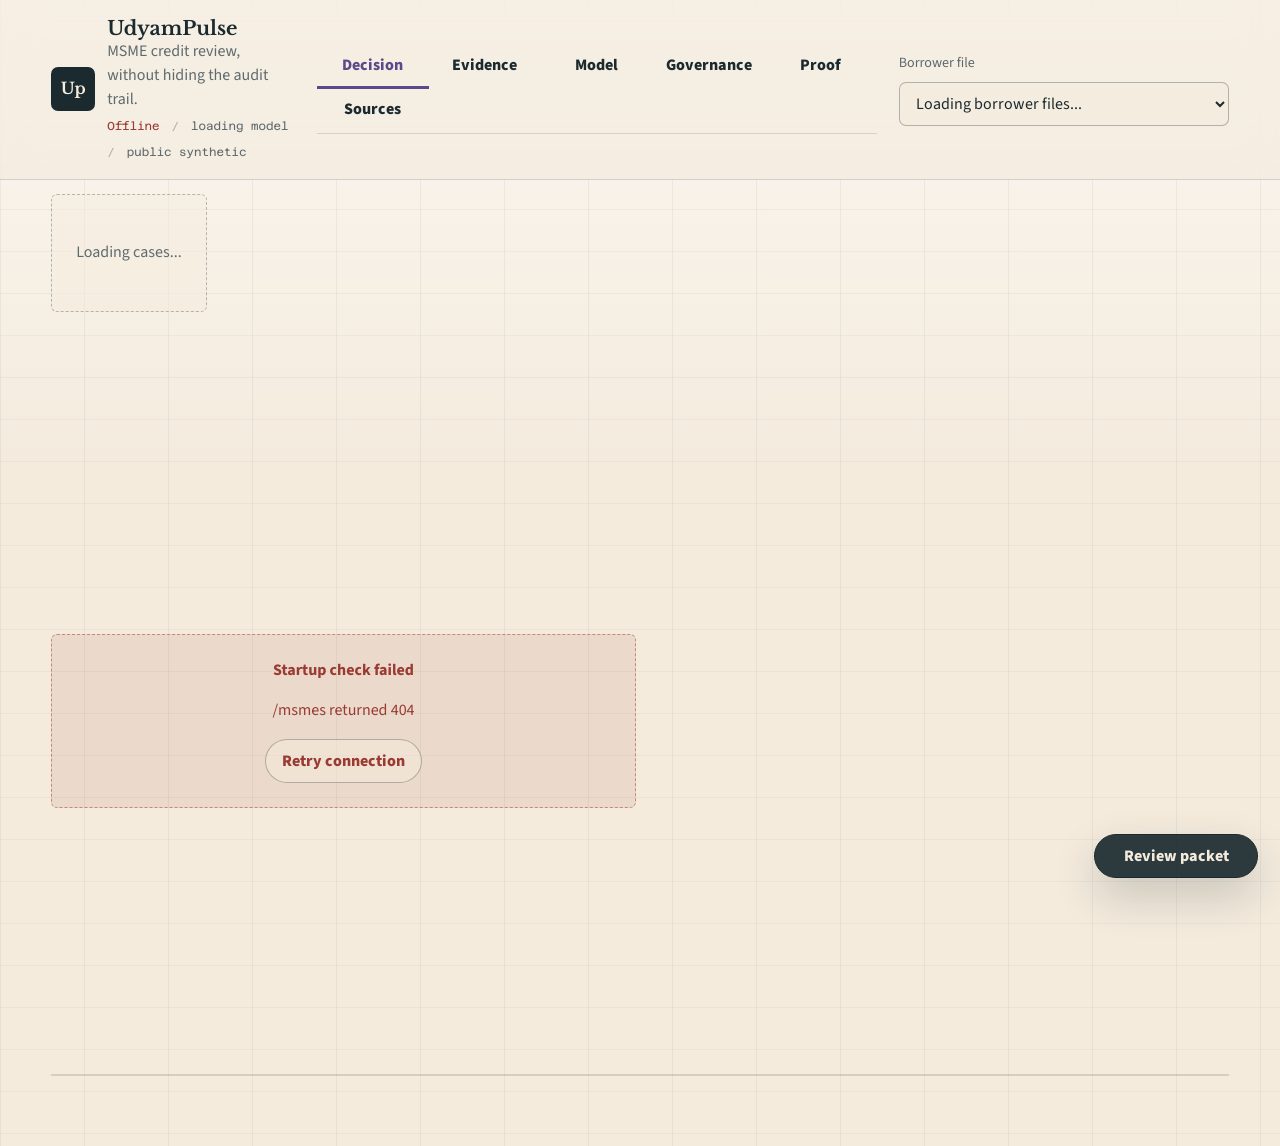
==== commit 8ebc468d: "Surface hidden backend capabilities in the UI (Phase 3 of rebuild) New Model tab renders the flagshi" ====
--- a/frontend/index.html
+++ b/frontend/index.html
@@ -33,6 +33,7 @@
       <nav id="tabs" class="nav-index" role="tablist" aria-label="Review packet index">
         <button id="tab-decision" type="button" role="tab" data-tab="decision" aria-controls="tabContent" aria-selected="true" tabindex="0">Decision</button>
         <button id="tab-evidence" type="button" role="tab" data-tab="evidence" aria-controls="tabContent" aria-selected="false" tabindex="-1">Evidence</button>
+        <button id="tab-model" type="button" role="tab" data-tab="model" aria-controls="tabContent" aria-selected="false" tabindex="-1">Model</button>
         <button id="tab-governance" type="button" role="tab" data-tab="governance" aria-controls="tabContent" aria-selected="false" tabindex="-1">Governance</button>
         <button id="tab-proof" type="button" role="tab" data-tab="proof" aria-controls="tabContent" aria-selected="false" tabindex="-1">Proof</button>
         <button id="tab-sources" type="button" role="tab" data-tab="sources" aria-controls="tabContent" aria-selected="false" tabindex="-1">Sources</button>
@@ -63,7 +64,7 @@
     <button id="drawerToggle" class="drawer-launch" type="button" aria-haspopup="dialog" aria-controls="reviewDrawer" data-inert-when-drawer>Review packet</button>
     <div id="drawerScrim" class="scrim" aria-hidden="true"></div>
 
-    <aside id="reviewDrawer" class="review-drawer" role="dialog" aria-modal="true" aria-labelledby="drawerTitle" aria-hidden="true" inert>
+    <div id="reviewDrawer" class="review-drawer" role="dialog" aria-modal="true" aria-labelledby="drawerTitle" aria-hidden="true" inert>
       <div class="drawer-head">
         <div>
           <h2 id="drawerTitle" class="drawer-title" tabindex="-1">Decision packet</h2>
@@ -74,10 +75,10 @@
       <section id="decisionStamp" class="drawer-stamp" aria-label="Decision summary">
         <div class="skeleton">Loading decision stamp...</div>
       </section>
-      <div id="tabContent" class="drawer-body" role="tabpanel" aria-labelledby="tab-decision">
+      <div id="tabContent" class="drawer-body" role="tabpanel" aria-labelledby="tab-decision" tabindex="0">
         <div class="skeleton">Preparing review packet...</div>
       </div>
-    </aside>
+    </div>
   </div>
 
   <noscript>UdyamPulse needs JavaScript to load the credit-review evidence.</noscript>
--- a/frontend/styles.css
+++ b/frontend/styles.css
@@ -5,8 +5,9 @@
   --gst-ruled-blue: #2E5E7E;
   --stamp-violet: #5B4A8B;
   --marigold-audit: #C88A2D;
+  --marigold-ink: #8E6220;
   --entry-red: #9B3A32;
-  --ink-muted: color-mix(in srgb, var(--ledger-ink) 60%, white);
+  --ink-muted: color-mix(in srgb, var(--ledger-ink) 70%, white);
   --line: color-mix(in srgb, var(--ledger-ink) 15%, transparent);
   --line-strong: color-mix(in srgb, var(--ledger-ink) 30%, transparent);
   --veil: color-mix(in srgb, var(--passbook-paper) 66%, transparent);
@@ -96,7 +97,9 @@
 }
 
 :where(a, button, select, [tabindex]):focus-visible {
-  outline: 3px solid var(--marigold-audit);
+  /* marigold-ink, not marigold-audit: the focus ring needs >=3:1 against
+     the paper background, which the brighter audit tone falls short of. */
+  outline: 3px solid var(--marigold-ink);
   outline-offset: 3px;
 }
 
@@ -499,7 +502,9 @@
 }
 
 .decision-word.review {
-  color: var(--marigold-audit);
+  /* marigold-ink: marigold-audit is only ~2.5:1 against the paper
+     background, well under WCAG AA for text. */
+  color: var(--marigold-ink);
 }
 
 .source-glance {
@@ -679,22 +684,6 @@
   pointer-events: none;
 }
 
-.detail-grid,
-.detail-grid-3,
-.memo-grid {
-  display: grid;
-  gap: 16px;
-}
-
-.detail-grid,
-.memo-grid {
-  grid-template-columns: repeat(2, minmax(0, 1fr));
-}
-
-.detail-grid-3 {
-  grid-template-columns: repeat(3, minmax(0, 1fr));
-}
-
 .detail-section {
   min-width: 0;
   display: grid;
@@ -963,9 +952,6 @@
   .decision-line div,
   .stamp-score,
   .stamp-ledger,
-  .detail-grid,
-  .detail-grid-3,
-  .memo-grid,
   .source-glance,
   .portfolio-ribbon {
     grid-template-columns: 1fr;
@@ -1017,3 +1003,111 @@
     grid-template-columns: 1fr;
   }
 }
+
+/* --- Surfaced-capability components (Phase 3: model tab, bilingual toggle, console) --- */
+
+.section-head {
+  display: flex;
+  align-items: center;
+  justify-content: space-between;
+  gap: var(--space-3);
+  flex-wrap: wrap;
+}
+
+.seg-toggle {
+  display: inline-flex;
+  border: 1px solid var(--line-strong);
+  border-radius: 999px;
+  overflow: hidden;
+  background: var(--veil-strong);
+}
+
+.seg-toggle button {
+  appearance: none;
+  border: 0;
+  margin: 0;
+  padding: 4px 14px;
+  font: 600 0.8rem var(--font-body);
+  color: var(--ink-muted);
+  background: transparent;
+  cursor: pointer;
+}
+
+.seg-toggle button[aria-pressed="true"] {
+  background: var(--ledger-ink);
+  color: var(--passbook-paper);
+}
+
+.seg-toggle button:focus-visible {
+  outline: 3px solid var(--gst-ruled-blue);
+  outline-offset: -3px;
+}
+
+.console-form {
+  display: grid;
+  gap: var(--space-3);
+  margin-top: var(--space-3);
+}
+
+.console-form label {
+  display: grid;
+  gap: var(--space-1);
+  font: 600 0.82rem var(--font-body);
+  color: var(--ink-muted);
+}
+
+.console-form input,
+.console-form textarea {
+  width: 100%;
+  border: 1px solid var(--line-strong);
+  border-radius: 10px;
+  padding: var(--space-2) var(--space-3);
+  font: 500 0.82rem var(--font-utility);
+  color: var(--ledger-ink);
+  background: color-mix(in srgb, white 55%, transparent);
+}
+
+.console-form textarea {
+  resize: vertical;
+  min-height: 180px;
+  line-height: 1.45;
+}
+
+.console-form input:focus-visible,
+.console-form textarea:focus-visible {
+  outline: 3px solid var(--gst-ruled-blue);
+  outline-offset: 1px;
+}
+
+.console-result {
+  margin-top: var(--space-4);
+}
+
+.console-stamp {
+  margin-top: var(--space-2);
+}
+
+.console-json {
+  margin: var(--space-2) 0 0;
+  max-height: 320px;
+  overflow: auto;
+  padding: var(--space-3);
+  border: 1px solid var(--line);
+  border-radius: 10px;
+  background: color-mix(in srgb, white 45%, transparent);
+  font: 500 0.72rem/1.5 var(--font-utility);
+  white-space: pre-wrap;
+  overflow-wrap: anywhere;
+}
+
+.console-result details summary {
+  cursor: pointer;
+  font: 600 0.8rem var(--font-body);
+  color: var(--gst-ruled-blue);
+  margin-top: var(--space-2);
+}
+
+[lang="hi"] strong {
+  font-family: var(--font-body);
+  line-height: 1.6;
+}
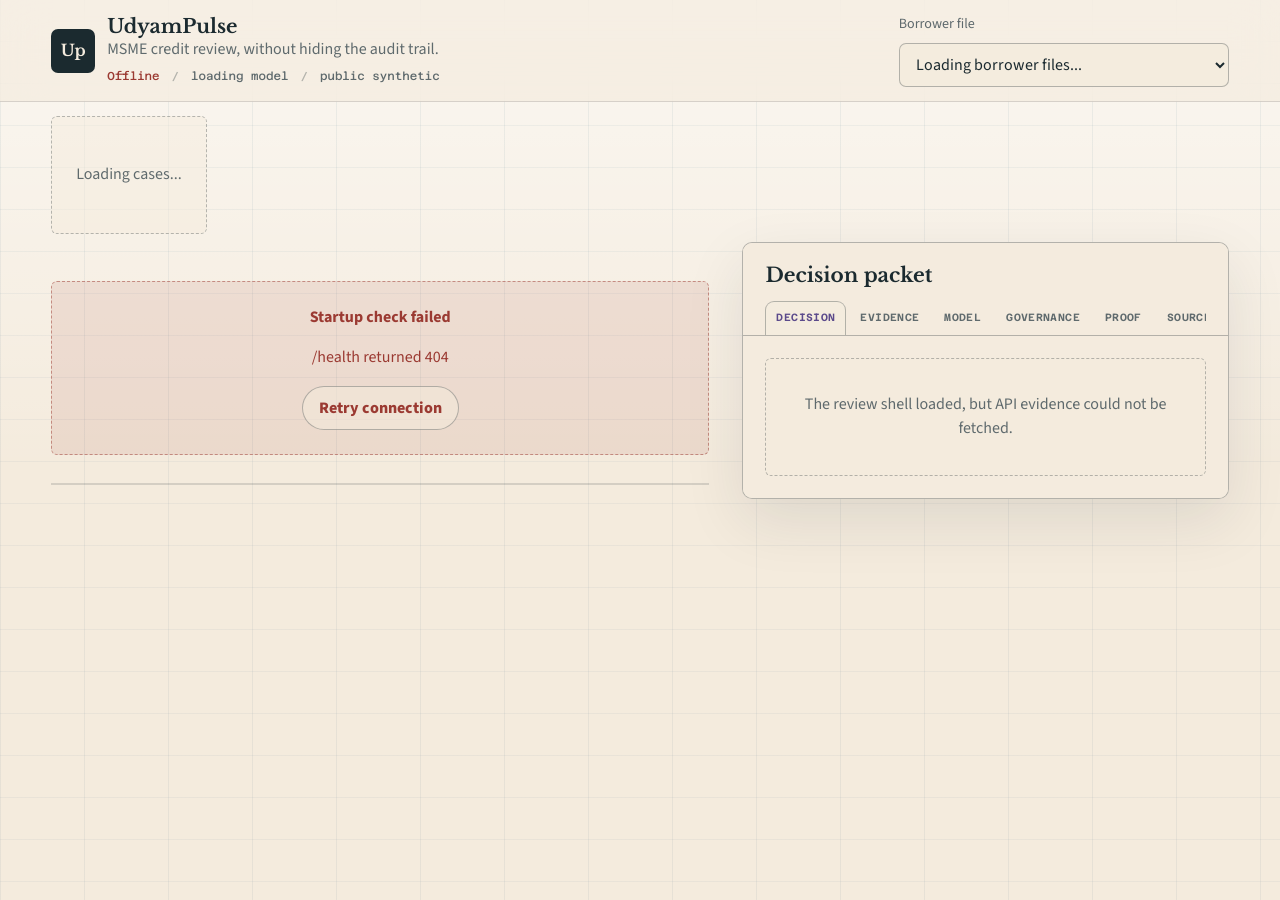
==== commit fce53886: "Rebuild the frontend as a two-rail underwriting workspace (Phase 4) The review packet is now a perma" ====
--- a/frontend/index.html
+++ b/frontend/index.html
@@ -7,16 +7,13 @@
 <meta name="description" content="UdyamPulse is an explainable MSME credit-review cockpit for thin-file lending, model governance, and sandbox readiness." />
 <title>UdyamPulse - MSME Credit Review</title>
 <link rel="canonical" href="https://id-ysm9.onrender.com/" />
-<link rel="preconnect" href="https://fonts.googleapis.com">
-<link rel="preconnect" href="https://fonts.gstatic.com" crossorigin>
-<link href="https://fonts.googleapis.com/css2?family=Azeret+Mono:wght@500;600;700&family=Libre+Baskerville:wght@400;700&family=Source+Sans+3:wght@400;500;600;700;800&display=swap" rel="stylesheet">
 <link rel="icon" href="data:image/svg+xml,%3Csvg xmlns='http://www.w3.org/2000/svg' viewBox='0 0 32 32'%3E%3Crect width='32' height='32' rx='7' fill='%231B2A2F'/%3E%3Cpath d='M8 9h16v2H8zM8 15h16v2H8zM8 21h10v2H8z' fill='%23F4EBDD'/%3E%3Cpath d='M20 19h5v5h-5z' fill='%235B4A8B'/%3E%3C/svg%3E" />
 <link rel="stylesheet" href="styles.css" />
 </head>
 <body>
   <a class="skip-link" href="#mainStage">Skip to credit decision</a>
   <div class="app-canvas">
-    <header class="top-index" data-inert-when-drawer>
+    <header class="top-index">
       <a class="brand" href="#mainStage" aria-label="UdyamPulse home">
         <span class="brand-mark" aria-hidden="true">Up</span>
         <span>
@@ -30,15 +27,6 @@
         </span>
       </a>
 
-      <nav id="tabs" class="nav-index" role="tablist" aria-label="Review packet index">
-        <button id="tab-decision" type="button" role="tab" data-tab="decision" aria-controls="tabContent" aria-selected="true" tabindex="0">Decision</button>
-        <button id="tab-evidence" type="button" role="tab" data-tab="evidence" aria-controls="tabContent" aria-selected="false" tabindex="-1">Evidence</button>
-        <button id="tab-model" type="button" role="tab" data-tab="model" aria-controls="tabContent" aria-selected="false" tabindex="-1">Model</button>
-        <button id="tab-governance" type="button" role="tab" data-tab="governance" aria-controls="tabContent" aria-selected="false" tabindex="-1">Governance</button>
-        <button id="tab-proof" type="button" role="tab" data-tab="proof" aria-controls="tabContent" aria-selected="false" tabindex="-1">Proof</button>
-        <button id="tab-sources" type="button" role="tab" data-tab="sources" aria-controls="tabContent" aria-selected="false" tabindex="-1">Sources</button>
-      </nav>
-
       <div class="case-picker">
         <label for="msme">Borrower file</label>
         <select id="msme" class="case-select">
@@ -47,37 +35,37 @@
       </div>
     </header>
 
-    <section class="file-index" aria-label="Borrower file index" data-inert-when-drawer>
+    <section class="file-index" aria-label="Borrower file index">
       <div id="caseList" class="case-list">
         <div class="skeleton">Loading cases...</div>
       </div>
     </section>
 
-    <main id="mainStage" class="stage-shell" tabindex="-1" data-inert-when-drawer>
-      <section id="caseSummary" class="decision-stage" aria-live="polite">
-        <div class="skeleton">Loading borrower assessment...</div>
-      </section>
+    <div class="workspace">
+      <main id="mainStage" class="stage-shell" tabindex="-1">
+        <section id="caseSummary" class="decision-stage" aria-live="polite">
+          <div class="skeleton">Loading borrower assessment...</div>
+        </section>
 
-      <section id="portfolioMetrics" class="portfolio-ribbon" aria-label="Portfolio impact"></section>
-    </main>
+        <section id="portfolioMetrics" class="portfolio-ribbon" aria-label="Portfolio impact"></section>
+      </main>
 
-    <button id="drawerToggle" class="drawer-launch" type="button" aria-haspopup="dialog" aria-controls="reviewDrawer" data-inert-when-drawer>Review packet</button>
-    <div id="drawerScrim" class="scrim" aria-hidden="true"></div>
-
-    <div id="reviewDrawer" class="review-drawer" role="dialog" aria-modal="true" aria-labelledby="drawerTitle" aria-hidden="true" inert>
-      <div class="drawer-head">
-        <div>
-          <h2 id="drawerTitle" class="drawer-title" tabindex="-1">Decision packet</h2>
-          <p class="muted">Focused detail for the selected index item.</p>
+      <aside id="reviewPacket" class="review-packet" aria-labelledby="packetTitle">
+        <div class="packet-head">
+          <h2 id="packetTitle" class="packet-title">Decision packet</h2>
+          <nav id="tabs" class="nav-index" role="tablist" aria-label="Review packet index">
+            <button id="tab-decision" type="button" role="tab" data-tab="decision" aria-controls="tabContent" aria-selected="true" tabindex="0">Decision</button>
+            <button id="tab-evidence" type="button" role="tab" data-tab="evidence" aria-controls="tabContent" aria-selected="false" tabindex="-1">Evidence</button>
+            <button id="tab-model" type="button" role="tab" data-tab="model" aria-controls="tabContent" aria-selected="false" tabindex="-1">Model</button>
+            <button id="tab-governance" type="button" role="tab" data-tab="governance" aria-controls="tabContent" aria-selected="false" tabindex="-1">Governance</button>
+            <button id="tab-proof" type="button" role="tab" data-tab="proof" aria-controls="tabContent" aria-selected="false" tabindex="-1">Proof</button>
+            <button id="tab-sources" type="button" role="tab" data-tab="sources" aria-controls="tabContent" aria-selected="false" tabindex="-1">Sources</button>
+          </nav>
         </div>
-        <button id="drawerClose" class="drawer-close" type="button" aria-label="Close review packet">Close</button>
-      </div>
-      <section id="decisionStamp" class="drawer-stamp" aria-label="Decision summary">
-        <div class="skeleton">Loading decision stamp...</div>
-      </section>
-      <div id="tabContent" class="drawer-body" role="tabpanel" aria-labelledby="tab-decision" tabindex="0">
-        <div class="skeleton">Preparing review packet...</div>
-      </div>
+        <div id="tabContent" class="packet-body" role="tabpanel" aria-labelledby="tab-decision" tabindex="0">
+          <div class="skeleton">Preparing review packet...</div>
+        </div>
+      </aside>
     </div>
   </div>
 
--- a/frontend/styles.css
+++ b/frontend/styles.css
@@ -1,3 +1,53 @@
+/* Self-hosted fonts (latin subsets + Devanagari for Hindi reason codes). */
+@font-face {
+  font-family: 'Azeret Mono';
+  font-style: normal;
+  font-weight: 500 700;
+  font-display: swap;
+  src: url(fonts/azeret-mono-500-700-latin.woff2) format('woff2');
+  unicode-range: U+0000-00FF, U+0131, U+0152-0153, U+02BB-02BC, U+02C6, U+02DA, U+02DC, U+0304, U+0308, U+0329, U+2000-206F, U+20AC, U+2122, U+2191, U+2193, U+2212, U+2215, U+FEFF, U+FFFD;
+}
+@font-face {
+  font-family: 'Libre Baskerville';
+  font-style: normal;
+  font-weight: 400;
+  font-display: swap;
+  src: url(fonts/libre-baskerville-400-latin.woff2) format('woff2');
+  unicode-range: U+0000-00FF, U+0131, U+0152-0153, U+02BB-02BC, U+02C6, U+02DA, U+02DC, U+0304, U+0308, U+0329, U+2000-206F, U+20AC, U+2122, U+2191, U+2193, U+2212, U+2215, U+FEFF, U+FFFD;
+}
+@font-face {
+  font-family: 'Libre Baskerville';
+  font-style: normal;
+  font-weight: 700;
+  font-display: swap;
+  src: url(fonts/libre-baskerville-700-latin.woff2) format('woff2');
+  unicode-range: U+0000-00FF, U+0131, U+0152-0153, U+02BB-02BC, U+02C6, U+02DA, U+02DC, U+0304, U+0308, U+0329, U+2000-206F, U+20AC, U+2122, U+2191, U+2193, U+2212, U+2215, U+FEFF, U+FFFD;
+}
+@font-face {
+  font-family: 'Noto Sans Devanagari';
+  font-style: normal;
+  font-weight: 400;
+  font-display: swap;
+  src: url(fonts/noto-sans-devanagari-400-devanagari.woff2) format('woff2');
+  unicode-range: U+0900-097F, U+1CD0-1CF9, U+200C-200D, U+20A8, U+20B9, U+20F0, U+25CC, U+A830-A839, U+A8E0-A8FF, U+11B00-11B09;
+}
+@font-face {
+  font-family: 'Noto Sans Devanagari';
+  font-style: normal;
+  font-weight: 600;
+  font-display: swap;
+  src: url(fonts/noto-sans-devanagari-600-devanagari.woff2) format('woff2');
+  unicode-range: U+0900-097F, U+1CD0-1CF9, U+200C-200D, U+20A8, U+20B9, U+20F0, U+25CC, U+A830-A839, U+A8E0-A8FF, U+11B00-11B09;
+}
+@font-face {
+  font-family: 'Source Sans 3';
+  font-style: normal;
+  font-weight: 400 800;
+  font-display: swap;
+  src: url(fonts/source-sans-3-400-800-latin.woff2) format('woff2');
+  unicode-range: U+0000-00FF, U+0131, U+0152-0153, U+02BB-02BC, U+02C6, U+02DA, U+02DC, U+0304, U+0308, U+0329, U+2000-206F, U+20AC, U+2122, U+2191, U+2193, U+2212, U+2215, U+FEFF, U+FFFD;
+}
+
 :root {
   color-scheme: light;
   --ledger-ink: #1B2A2F;
@@ -55,10 +105,6 @@
   overflow-x: hidden;
 }
 
-body.drawer-open {
-  overflow: hidden;
-}
-
 .skip-link {
   position: fixed;
   top: var(--space-3);
@@ -133,10 +179,10 @@
   top: 0;
   z-index: 50;
   display: grid;
-  grid-template-columns: minmax(220px, 1fr) minmax(360px, 560px) minmax(250px, 330px);
+  grid-template-columns: minmax(220px, 1fr) minmax(250px, 330px);
   gap: 22px;
   align-items: center;
-  padding: 18px clamp(18px, 4vw, 54px);
+  padding: 14px clamp(18px, 4vw, 54px);
   border-bottom: 1px solid var(--line);
   background: color-mix(in srgb, var(--passbook-paper) 68%, transparent);
   -webkit-backdrop-filter: blur(22px);
@@ -165,7 +211,7 @@
 
 .brand h1,
 .stage-title,
-.drawer-title,
+.packet-title,
 .section-title,
 .stamp-letter {
   margin: 0;
@@ -209,19 +255,33 @@
   color: var(--entry-red);
 }
 
+/* File-divider tabs: the packet's index cut like physical file dividers. */
 .nav-index {
-  display: grid;
-  grid-template-columns: repeat(5, minmax(0, 1fr));
-  align-items: center;
-  border-bottom: 1px solid var(--line);
+  display: flex;
+  align-items: end;
+  gap: 3px;
+  overflow-x: auto;
+  scrollbar-width: none;
+}
+
+.nav-index::-webkit-scrollbar {
+  display: none;
 }
 
 .nav-index button {
-  min-width: 0;
-  border: 0;
-  border-bottom: 3px solid transparent;
+  flex: 0 0 auto;
+  min-height: 34px;
+  padding: 6px 10px 7px;
+  border: 1px solid transparent;
+  border-bottom: 0;
+  border-radius: 9px 9px 0 0;
   background: transparent;
-  font-weight: 800;
+  color: var(--ink-muted);
+  font-family: var(--font-utility);
+  font-size: 0.66rem;
+  font-weight: 600;
+  letter-spacing: 0.035em;
+  text-transform: uppercase;
 }
 
 .nav-index button:hover,
@@ -230,8 +290,10 @@
 }
 
 .nav-index button[aria-selected="true"] {
+  border-color: var(--line-strong);
+  background: color-mix(in srgb, var(--passbook-paper) 92%, white 4%);
   color: var(--stamp-violet);
-  border-bottom-color: var(--stamp-violet);
+  box-shadow: 0 1px 0 0 color-mix(in srgb, var(--passbook-paper) 92%, white 4%);
 }
 
 .case-picker {
@@ -316,17 +378,14 @@
 .stage-shell {
   display: grid;
   gap: 28px;
-  max-width: 1280px;
-  margin: 0 auto;
-  padding: clamp(28px, 6vw, 76px) clamp(18px, 4vw, 54px) 70px;
+  min-width: 0;
+  padding-top: clamp(20px, 3vw, 40px);
 }
 
 .decision-stage {
   display: grid;
-  grid-template-columns: minmax(0, 1.05fr) minmax(280px, 0.95fr);
-  gap: clamp(26px, 5vw, 72px);
-  align-items: center;
-  min-height: min(650px, calc(100vh - 190px));
+  gap: clamp(22px, 3vw, 36px);
+  align-items: start;
 }
 
 .stage-copy {
@@ -349,15 +408,15 @@
 
 .stage-title {
   max-width: 850px;
-  font-size: 5.15rem;
-  line-height: 0.98;
+  font-size: clamp(2.3rem, 3.4vw, 3.4rem);
+  line-height: 1.02;
 }
 
 .stage-lede {
   max-width: 690px;
-  margin: 28px 0 0;
-  color: var(--ink-muted);
-  font-size: 1.18rem;
+  margin: 18px 0 0;
+  color: var(--ink-muted);
+  font-size: 1.08rem;
 }
 
 .stage-actions {
@@ -368,8 +427,7 @@
 }
 
 .primary-action,
-.quiet-action,
-.drawer-close {
+.quiet-action {
   display: inline-flex;
   align-items: center;
   justify-content: center;
@@ -386,8 +444,7 @@
   color: var(--passbook-paper);
 }
 
-.quiet-action,
-.drawer-close {
+.quiet-action {
   border: 1px solid var(--line-strong);
   background: color-mix(in srgb, var(--passbook-paper) 54%, transparent);
 }
@@ -395,9 +452,7 @@
 .primary-action:hover,
 .primary-action:focus-visible,
 .quiet-action:hover,
-.quiet-action:focus-visible,
-.drawer-close:hover,
-.drawer-close:focus-visible {
+.quiet-action:focus-visible {
   transform: translateY(-1px);
 }
 
@@ -570,118 +625,51 @@
   overflow-wrap: anywhere;
 }
 
-.scrim {
-  position: fixed;
-  inset: 0;
-  z-index: 60;
-  background: color-mix(in srgb, var(--ledger-ink) 12%, transparent);
-  opacity: 0;
-  pointer-events: none;
-  transition: opacity 240ms var(--ease-out);
-}
-
-body.drawer-open .scrim {
-  opacity: 1;
-  pointer-events: auto;
-}
-
-.review-drawer {
-  position: fixed;
-  z-index: 70;
-  top: 154px;
-  right: 24px;
-  width: min(560px, calc(100vw - 48px));
-  height: calc(100vh - 170px);
-  display: grid;
-  grid-template-rows: auto auto minmax(0, 1fr);
+/* --- Two-rail underwriting workspace: the review packet is a permanent
+   ledger panel beside the stage, never a modal. --- */
+
+.workspace {
+  display: grid;
+  grid-template-columns: minmax(0, 1.15fr) minmax(380px, 0.85fr);
+  gap: clamp(20px, 2.6vw, 40px);
+  max-width: 1560px;
+  margin: 0 auto;
+  padding: 0 clamp(18px, 4vw, 54px) 70px;
+  align-items: start;
+}
+
+.review-packet {
+  position: sticky;
+  top: 14px;
+  display: grid;
+  grid-template-rows: auto minmax(0, 1fr);
+  max-height: calc(100vh - 28px);
   border: 1px solid var(--line-strong);
-  border-radius: 8px;
+  border-radius: 10px;
   background: color-mix(in srgb, var(--passbook-paper) 90%, white 6%);
-  -webkit-backdrop-filter: blur(28px);
-  backdrop-filter: blur(28px);
-  box-shadow: var(--shadow-large);
-  transform: translateX(calc(100% + 28px));
-  opacity: 0;
-  transition: transform 360ms var(--ease-out), opacity 240ms var(--ease-out);
+  box-shadow: 0 22px 60px color-mix(in srgb, var(--ledger-ink) 10%, transparent);
   overflow: hidden;
 }
 
-body.drawer-open .review-drawer {
-  transform: translateX(0);
-  opacity: 1;
-}
-
-.drawer-head {
-  display: grid;
-  grid-template-columns: minmax(0, 1fr) auto;
-  gap: 16px;
-  align-items: center;
-  padding: 24px 24px 16px;
-  border-bottom: 1px solid var(--line);
+.packet-head {
+  display: grid;
+  gap: 10px;
+  padding: 18px 22px 0;
+  border-bottom: 1px solid var(--line-strong);
   background: color-mix(in srgb, var(--passbook-paper) 92%, white 4%);
 }
 
-.drawer-title {
-  font-size: 1.35rem;
-}
-
-.drawer-stamp {
-  display: grid;
-  grid-template-columns: auto minmax(0, 1fr);
-  gap: 16px;
-  align-items: center;
-  padding: 18px 24px;
-  border-bottom: 1px solid var(--line);
-  background: color-mix(in srgb, var(--passbook-paper) 86%, var(--stamp-violet) 8%);
-}
-
-.drawer-stamp .stamp-letter {
-  font-size: 4rem;
-}
-
-.stamp-ledger {
-  display: grid;
-  grid-template-columns: repeat(2, minmax(0, 1fr));
-  gap: 8px 18px;
-}
-
-.stamp-ledger div {
-  display: grid;
-  gap: 1px;
-}
-
-.stamp-ledger span {
-  color: var(--ink-muted);
-}
-
-.stamp-ledger strong {
-  font-family: var(--font-utility);
-}
-
-.drawer-body {
+.packet-title {
+  font-size: 1.25rem;
+  margin: 0;
+}
+
+.packet-body {
   min-height: 0;
   overflow: auto;
-  padding: 24px;
+  padding: 22px;
   background: color-mix(in srgb, var(--passbook-paper) 92%, white 4%);
-}
-
-.drawer-launch {
-  position: fixed;
-  right: 22px;
-  bottom: 22px;
-  z-index: 25;
-  min-width: 164px;
-  border: 1px solid var(--ledger-ink);
-  border-radius: 999px;
-  background: color-mix(in srgb, var(--ledger-ink) 92%, transparent);
-  color: var(--passbook-paper);
-  box-shadow: 0 18px 44px color-mix(in srgb, var(--ledger-ink) 20%, transparent);
-  font-weight: 800;
-}
-
-body.drawer-open .drawer-launch {
-  opacity: 0;
-  pointer-events: none;
+  scrollbar-width: thin;
 }
 
 .detail-section {
@@ -845,25 +833,25 @@
   }
 }
 
+@media (max-width: 1179px) {
+  .workspace {
+    grid-template-columns: 1fr;
+  }
+
+  .review-packet {
+    position: static;
+    max-height: none;
+  }
+
+  .packet-body {
+    overflow: visible;
+  }
+}
+
 @media (max-width: 1120px) {
   .top-index {
     grid-template-columns: minmax(0, 1fr) minmax(240px, 320px);
     gap: 14px;
-  }
-
-  .nav-index {
-    grid-column: 1 / -1;
-    grid-row: 2;
-  }
-
-  .decision-stage {
-    grid-template-columns: 1fr;
-    min-height: 0;
-  }
-
-  .stage-title {
-    max-width: 820px;
-    font-size: 4.6rem;
   }
 
   .source-glance,
@@ -917,19 +905,11 @@
   }
 
   .stage-shell {
-    padding: 26px 16px 132px;
+    padding-top: 20px;
   }
 
   .portfolio-ribbon {
     margin-bottom: 24px;
-  }
-
-  .drawer-launch {
-    display: none;
-  }
-
-  .stage-title {
-    font-size: 2.8rem;
   }
 
   .stamp-letter {
@@ -951,7 +931,6 @@
 
   .decision-line div,
   .stamp-score,
-  .stamp-ledger,
   .source-glance,
   .portfolio-ribbon {
     grid-template-columns: 1fr;
@@ -973,34 +952,12 @@
     border-bottom: 0;
   }
 
-  .review-drawer {
-    top: auto;
-    right: 8px;
-    bottom: 8px;
-    left: 8px;
-    width: auto;
-    height: min(78vh, 760px);
-    border-radius: 8px;
-    transform: translateY(calc(100% + 18px));
-  }
-
-  body.drawer-open .review-drawer {
-    transform: translateY(0);
-  }
-
-  body.drawer-open .scrim {
-    pointer-events: auto;
-  }
-
-  .drawer-head,
-  .drawer-stamp,
-  .drawer-body {
-    padding-left: 18px;
-    padding-right: 18px;
-  }
-
-  .drawer-stamp {
-    grid-template-columns: 1fr;
+  .packet-head {
+    padding: 14px 16px 0;
+  }
+
+  .packet-body {
+    padding: 16px;
   }
 }
 
@@ -1111,3 +1068,24 @@
   font-family: var(--font-body);
   line-height: 1.6;
 }
+
+/* --- Phase 4 refinements: stamp press, tabular figures. --- */
+
+@keyframes stamp-press {
+  0% { transform: scale(1.05) rotate(-0.6deg); opacity: 0; }
+  60% { transform: scale(0.995) rotate(0deg); opacity: 1; }
+  100% { transform: scale(1); }
+}
+
+.stamp-note {
+  animation: stamp-press 260ms var(--ease-out);
+  transform-origin: 62% 38%;
+}
+
+.ledger-table .number,
+.stamp-score strong,
+.limit-number,
+.impact-item strong,
+.mono {
+  font-variant-numeric: tabular-nums;
+}
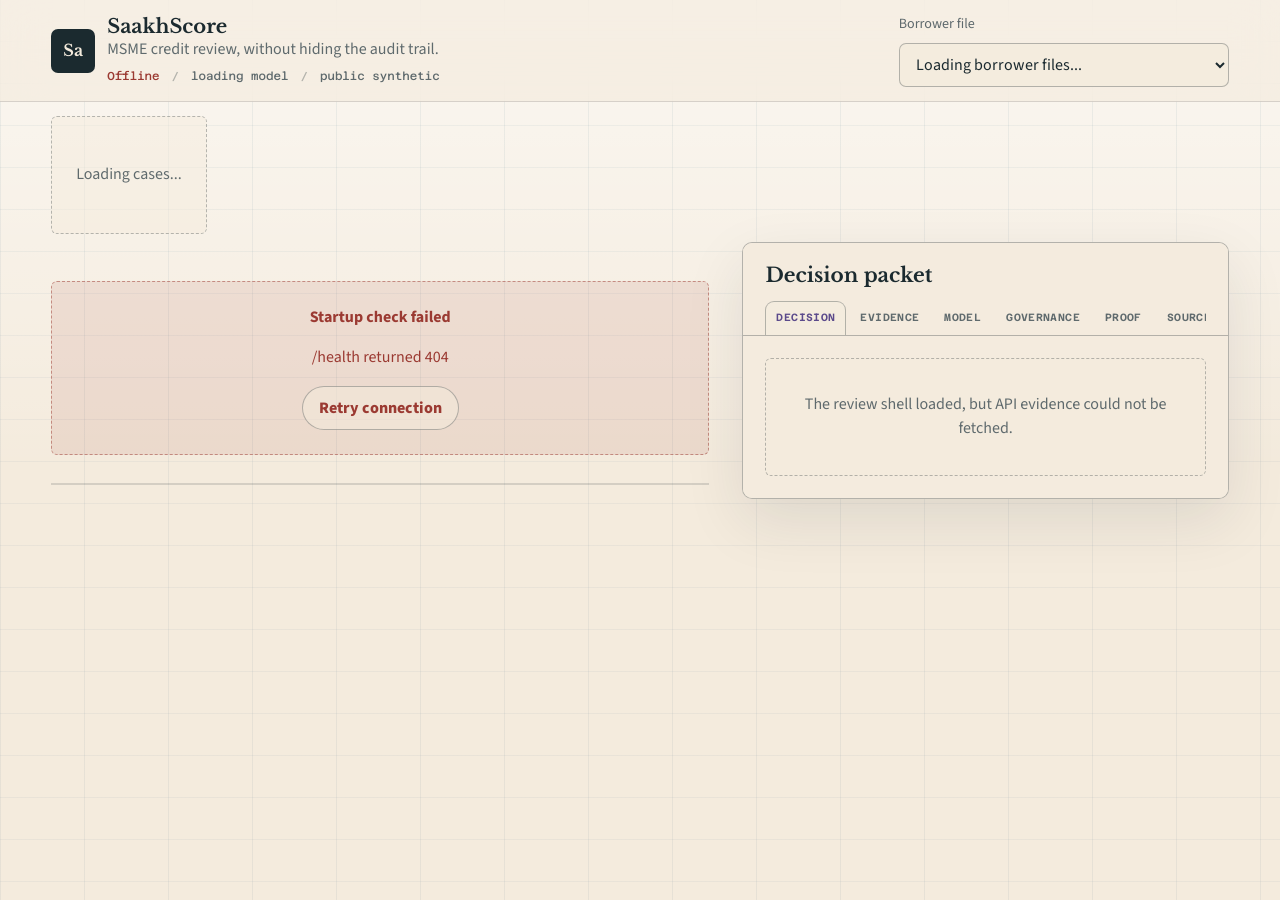
==== commit 9a758356: "Rebrand to SaakhScore Saakh (साख) is a trader's earned creditworthiness -- the domain word for what " ====
--- a/frontend/index.html
+++ b/frontend/index.html
@@ -4,8 +4,8 @@
 <meta charset="utf-8" />
 <meta name="viewport" content="width=device-width, initial-scale=1" />
 <meta name="theme-color" content="#F4EBDD" />
-<meta name="description" content="UdyamPulse is an explainable MSME credit-review cockpit for thin-file lending, model governance, and sandbox readiness." />
-<title>UdyamPulse - MSME Credit Review</title>
+<meta name="description" content="SaakhScore is an explainable MSME credit-review cockpit for thin-file lending, model governance, and sandbox readiness." />
+<title>SaakhScore - MSME Credit Review</title>
 <link rel="canonical" href="https://id-ysm9.onrender.com/" />
 <link rel="icon" href="data:image/svg+xml,%3Csvg xmlns='http://www.w3.org/2000/svg' viewBox='0 0 32 32'%3E%3Crect width='32' height='32' rx='7' fill='%231B2A2F'/%3E%3Cpath d='M8 9h16v2H8zM8 15h16v2H8zM8 21h10v2H8z' fill='%23F4EBDD'/%3E%3Cpath d='M20 19h5v5h-5z' fill='%235B4A8B'/%3E%3C/svg%3E" />
 <link rel="stylesheet" href="styles.css" />
@@ -14,10 +14,10 @@
   <a class="skip-link" href="#mainStage">Skip to credit decision</a>
   <div class="app-canvas">
     <header class="top-index">
-      <a class="brand" href="#mainStage" aria-label="UdyamPulse home">
-        <span class="brand-mark" aria-hidden="true">Up</span>
+      <a class="brand" href="#mainStage" aria-label="SaakhScore home">
+        <span class="brand-mark" aria-hidden="true">Sa</span>
         <span>
-          <h1>UdyamPulse</h1>
+          <h1>SaakhScore</h1>
           <p>MSME credit review, without hiding the audit trail.</p>
           <span class="status-line" role="status" aria-label="System status">
             <span id="apiStatus" data-state="checking">Checking API</span>
@@ -69,7 +69,8 @@
     </div>
   </div>
 
-  <noscript>UdyamPulse needs JavaScript to load the credit-review evidence.</noscript>
+  <noscript>SaakhScore needs JavaScript to load the credit-review evidence.</noscript>
+  <script src="lib.js" defer></script>
   <script src="app.js" defer></script>
 </body>
 </html>
--- a/frontend/styles.css
+++ b/frontend/styles.css
@@ -1064,8 +1064,11 @@
   margin-top: var(--space-2);
 }
 
+[lang="hi"],
 [lang="hi"] strong {
-  font-family: var(--font-body);
+  /* Naming the Devanagari face activates the committed WOFF2 (its
+     unicode-range keeps Latin glyphs on Source Sans 3). */
+  font-family: "Noto Sans Devanagari", var(--font-body);
   line-height: 1.6;
 }
 
@@ -1089,3 +1092,16 @@
 .mono {
   font-variant-numeric: tabular-nums;
 }
+
+/* --- Critique pass: benchmark table breathing room. --- */
+
+.ledger-table td + td {
+  padding-left: 14px;
+}
+
+.ledger-table .ci {
+  display: block;
+  color: var(--ink-muted);
+  font-size: 0.7rem;
+  white-space: nowrap;
+}
